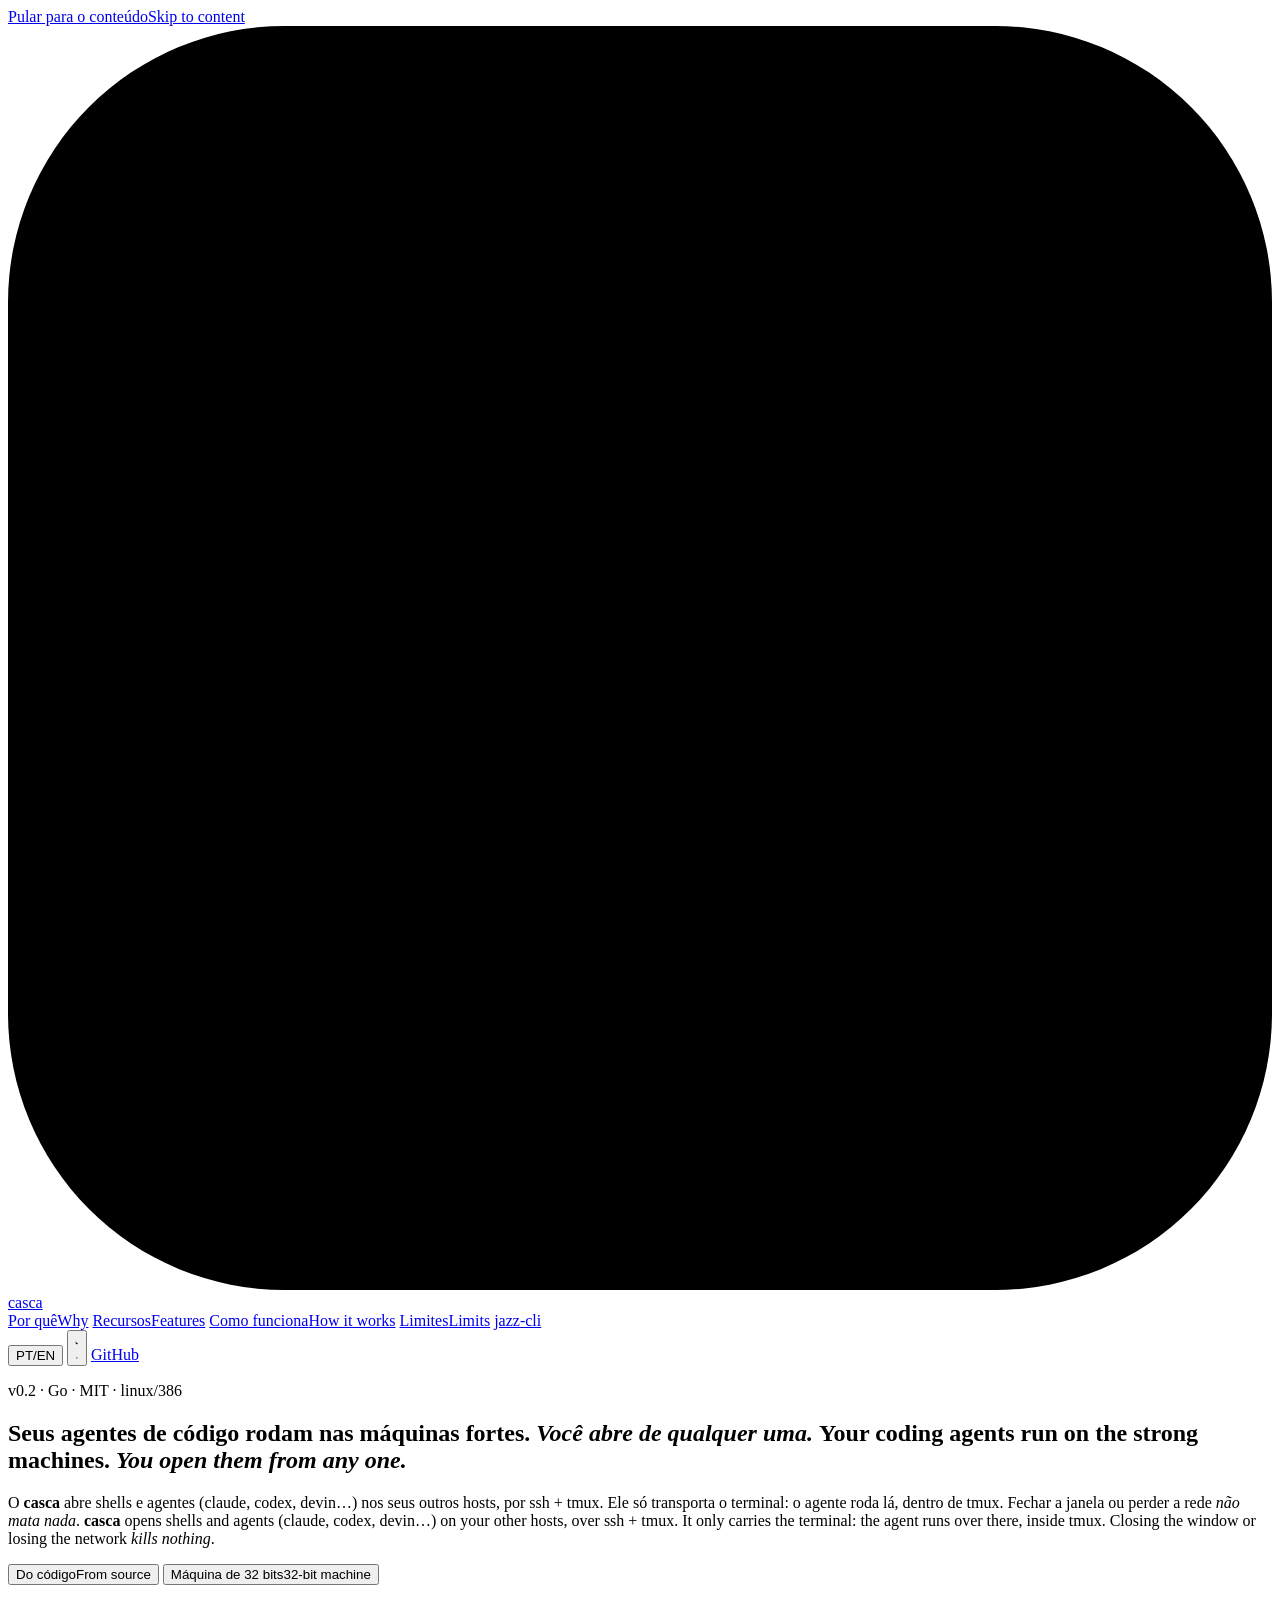
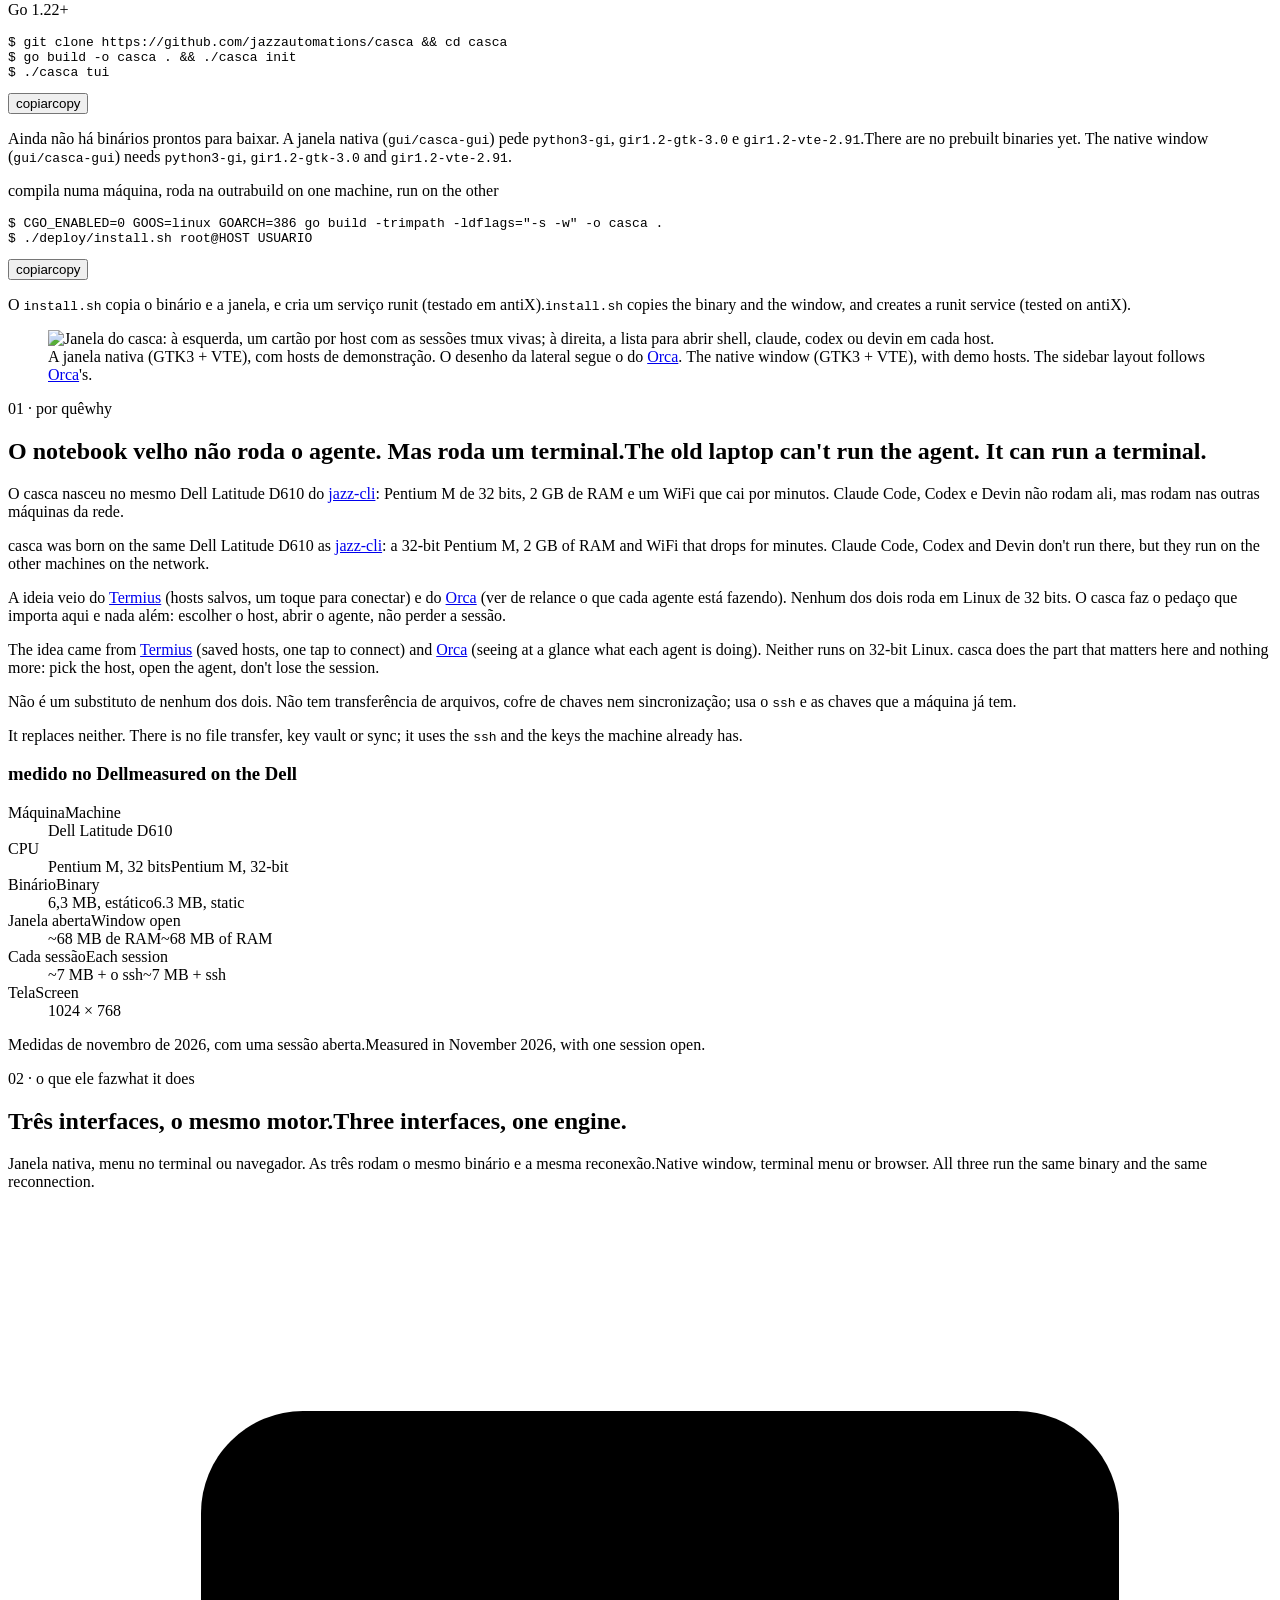
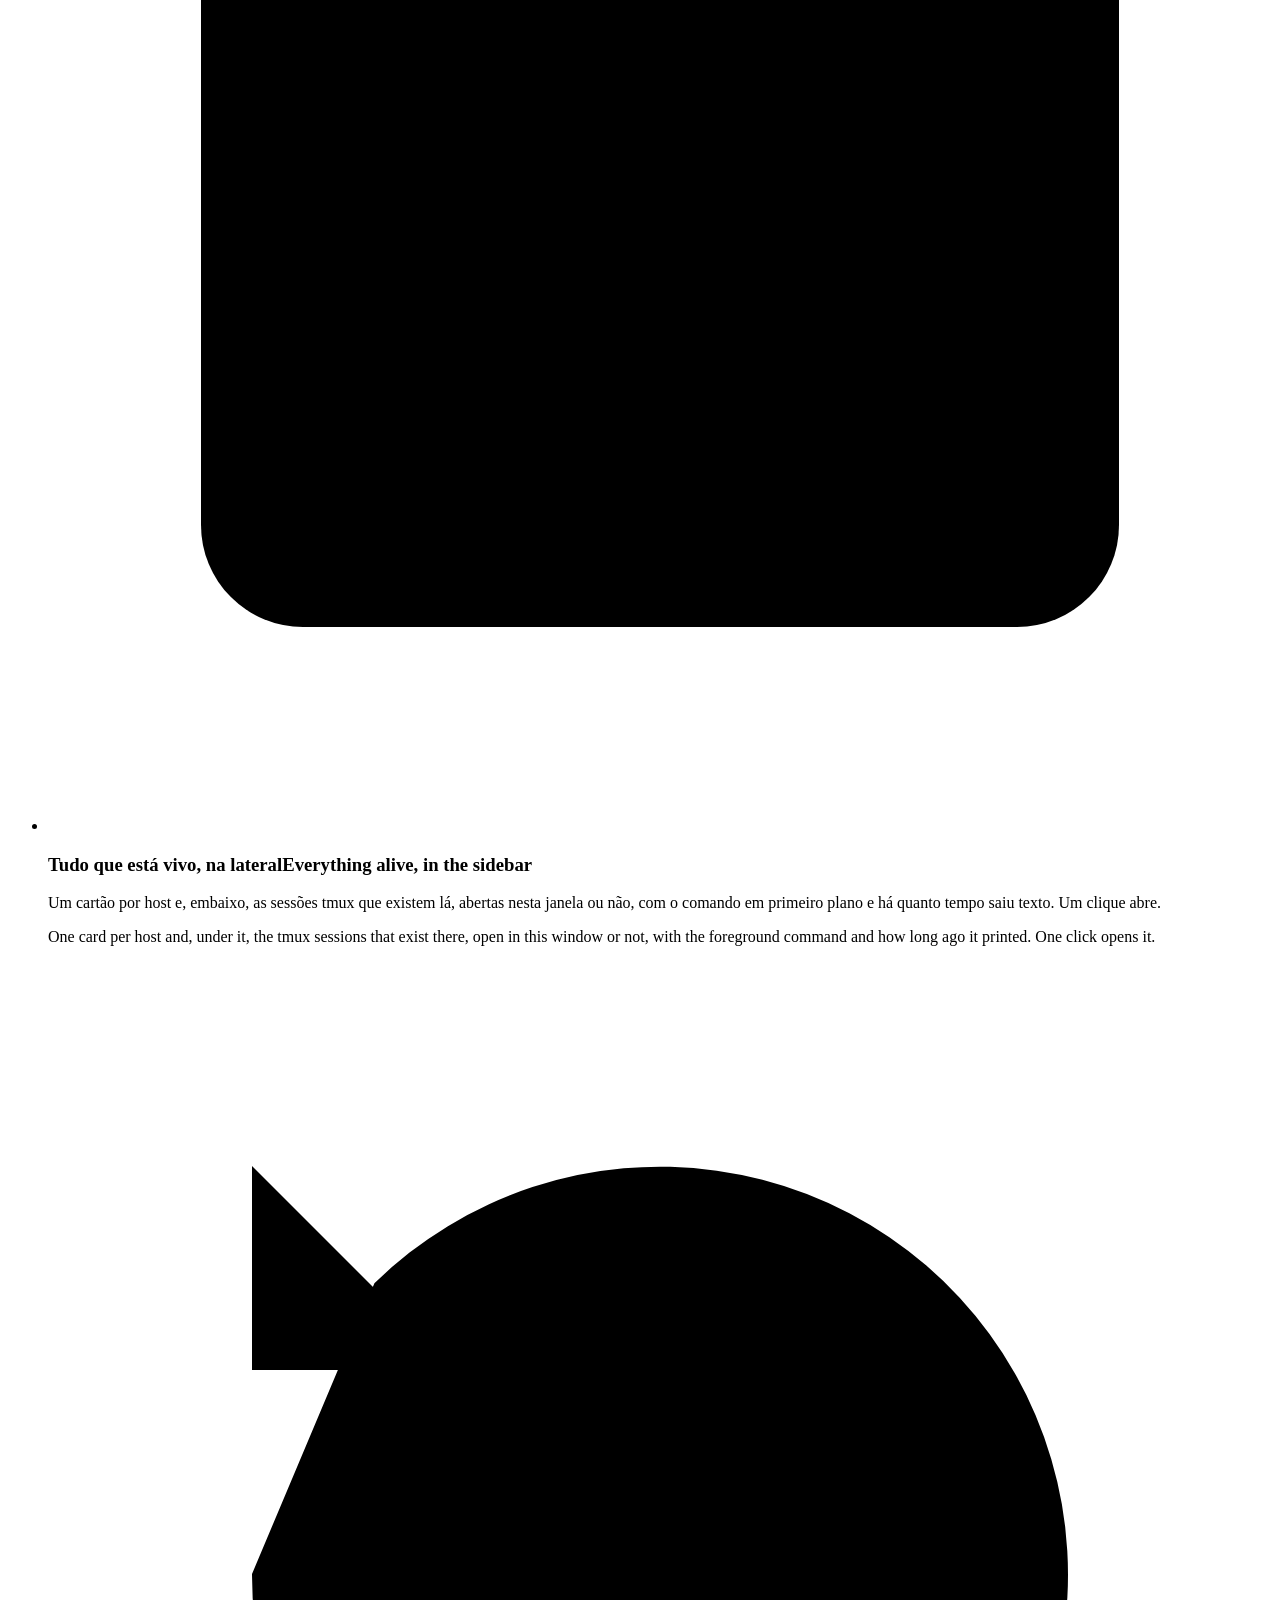
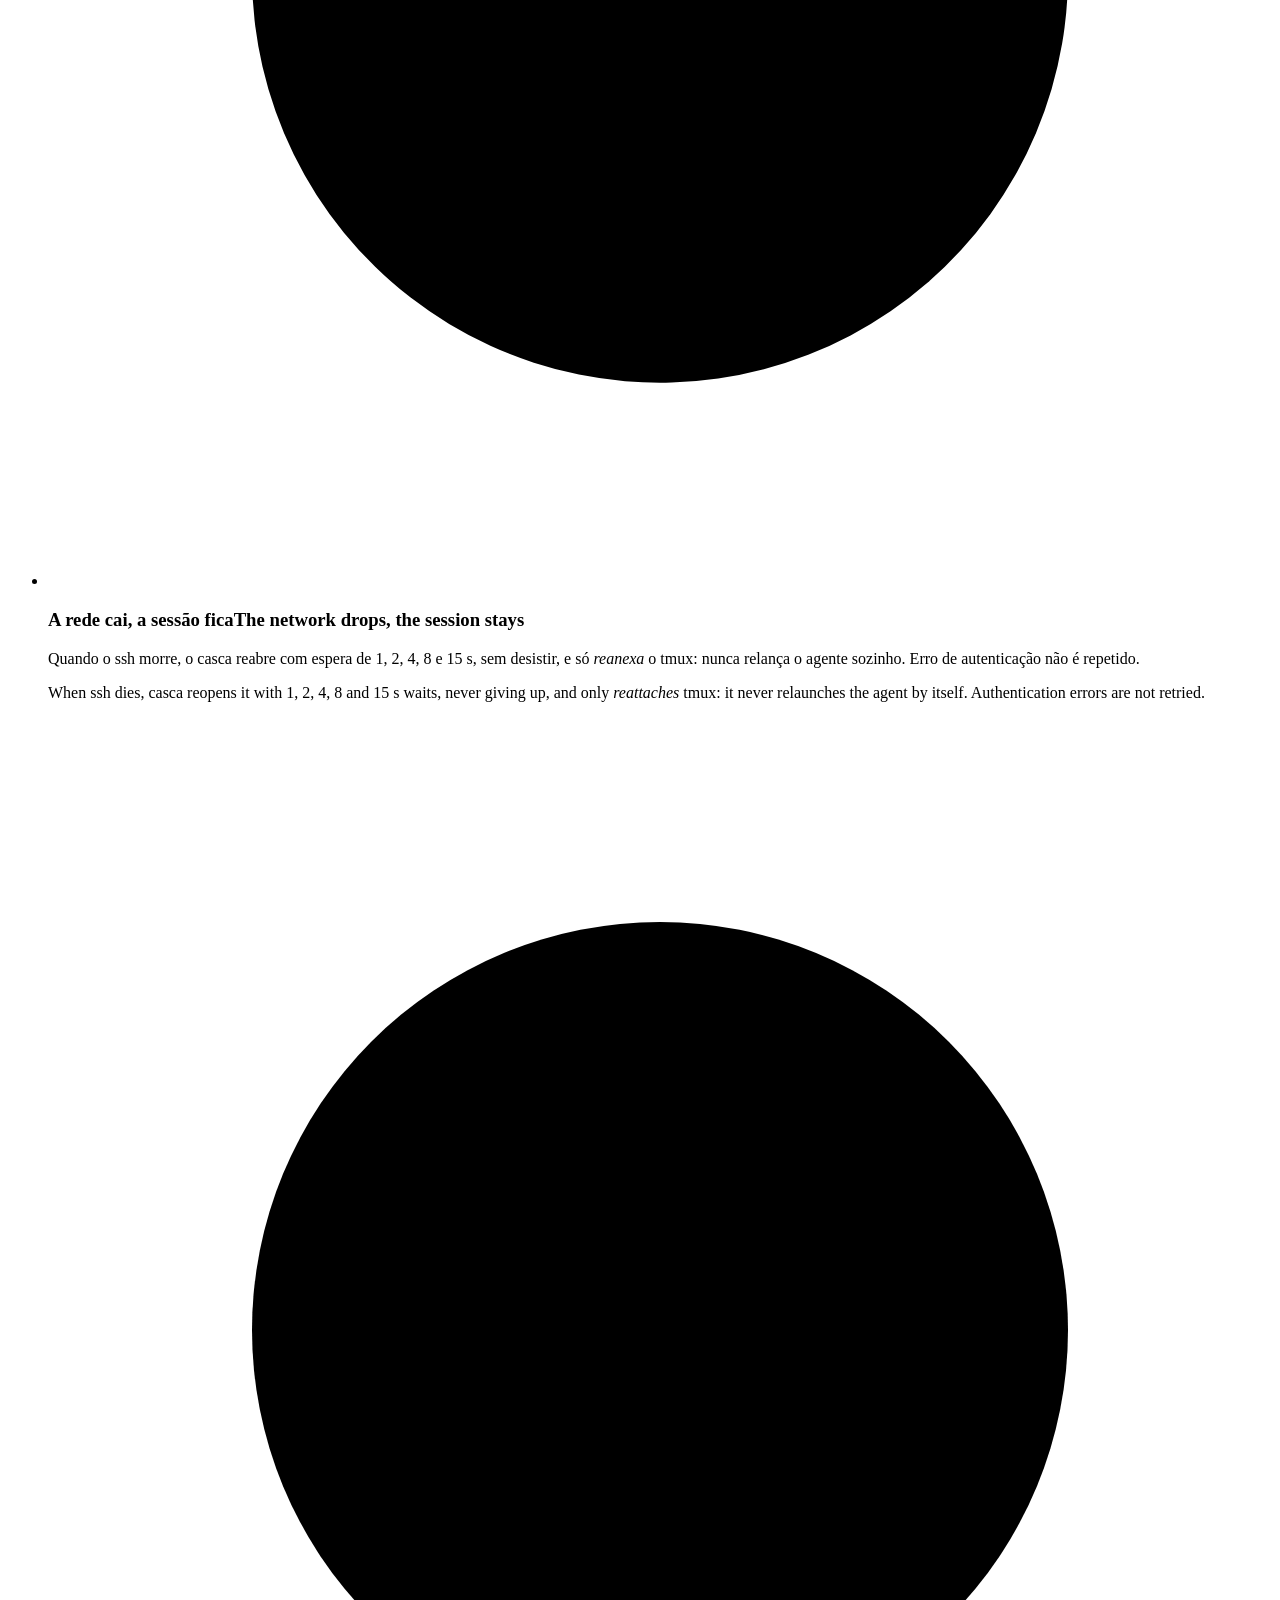
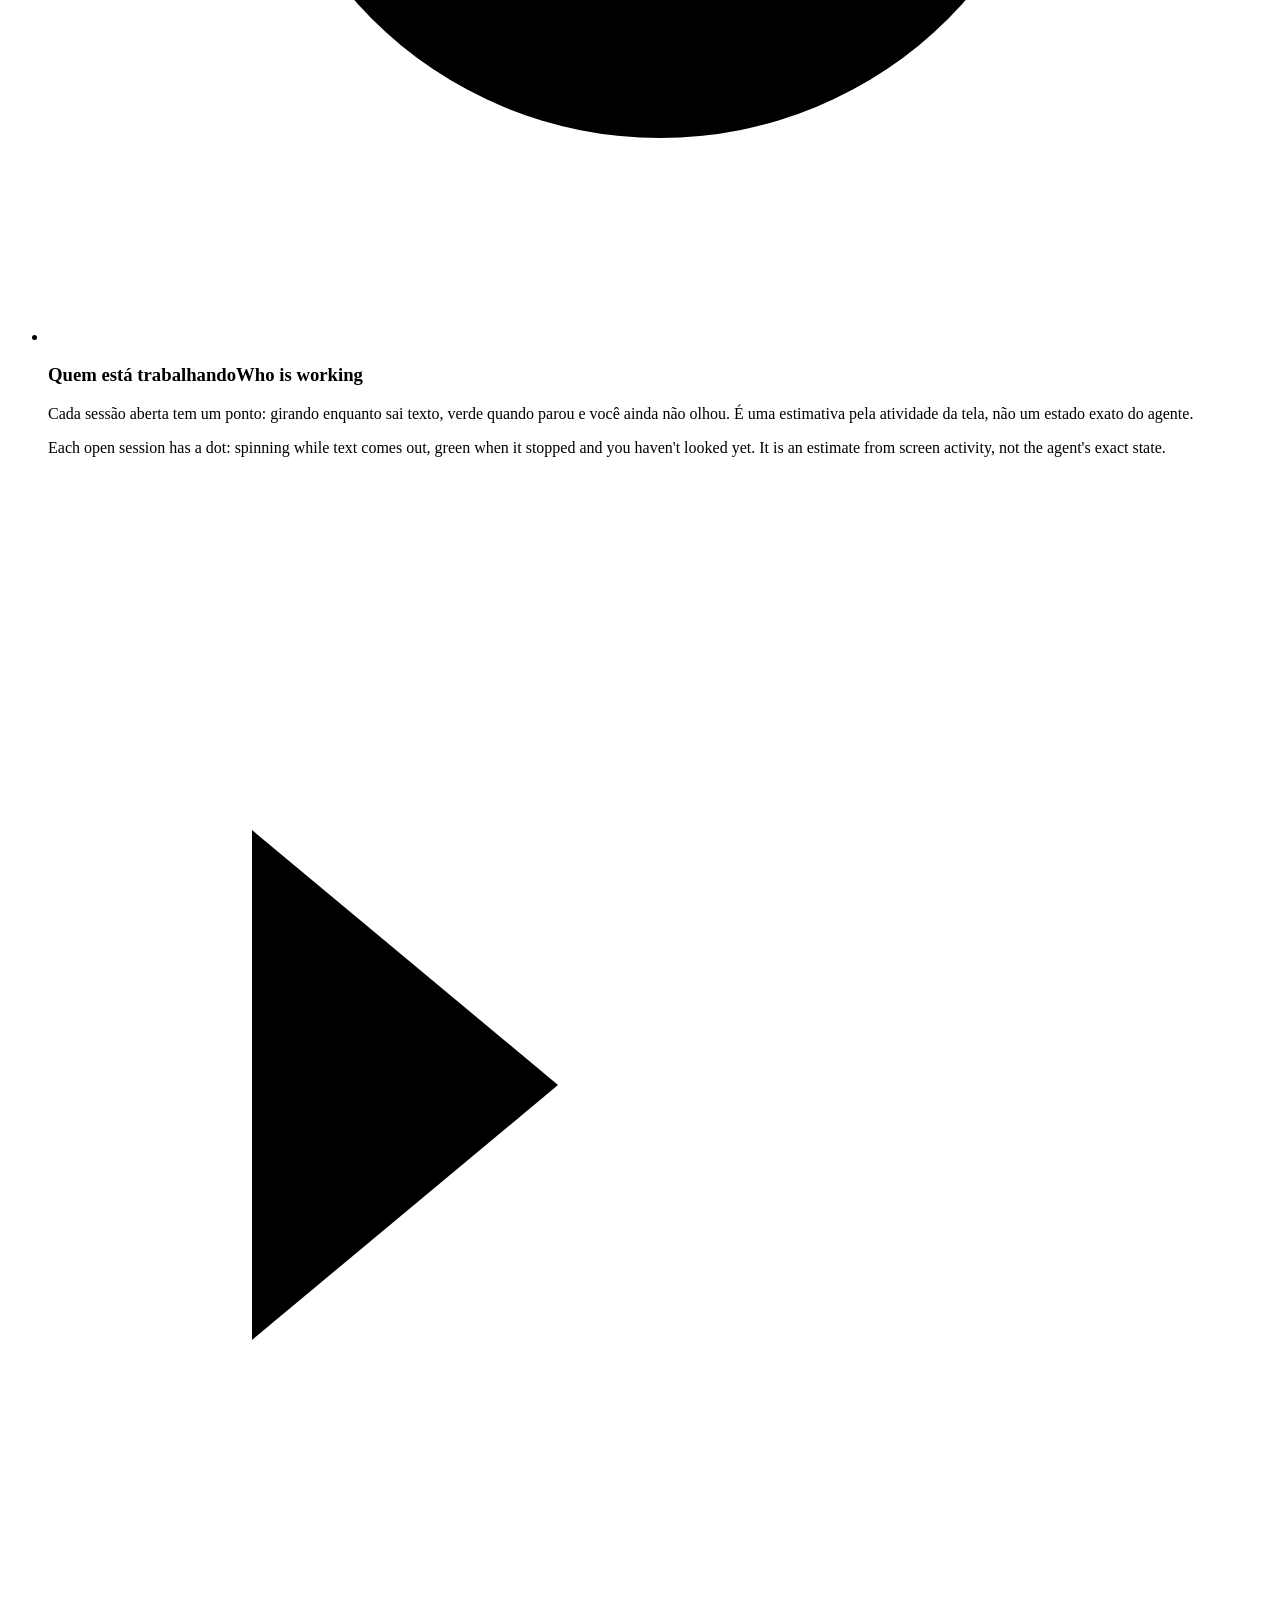
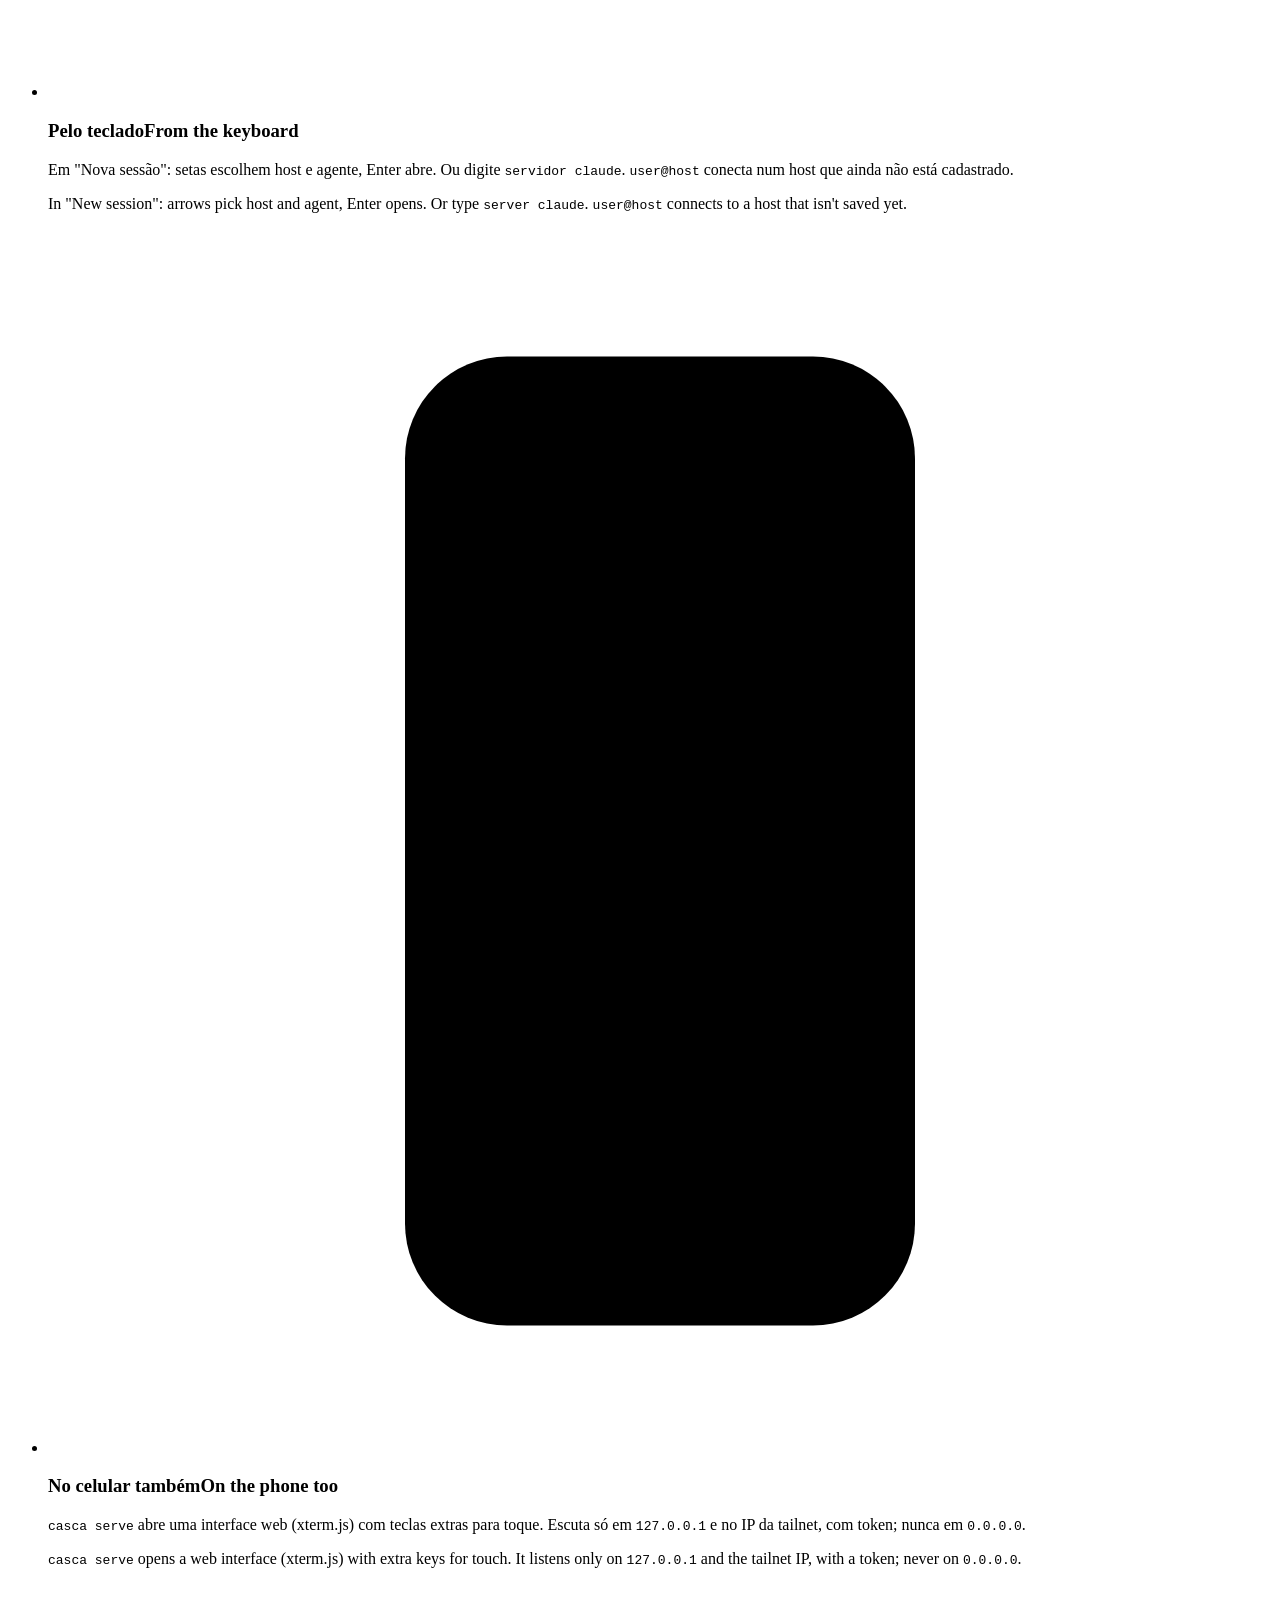
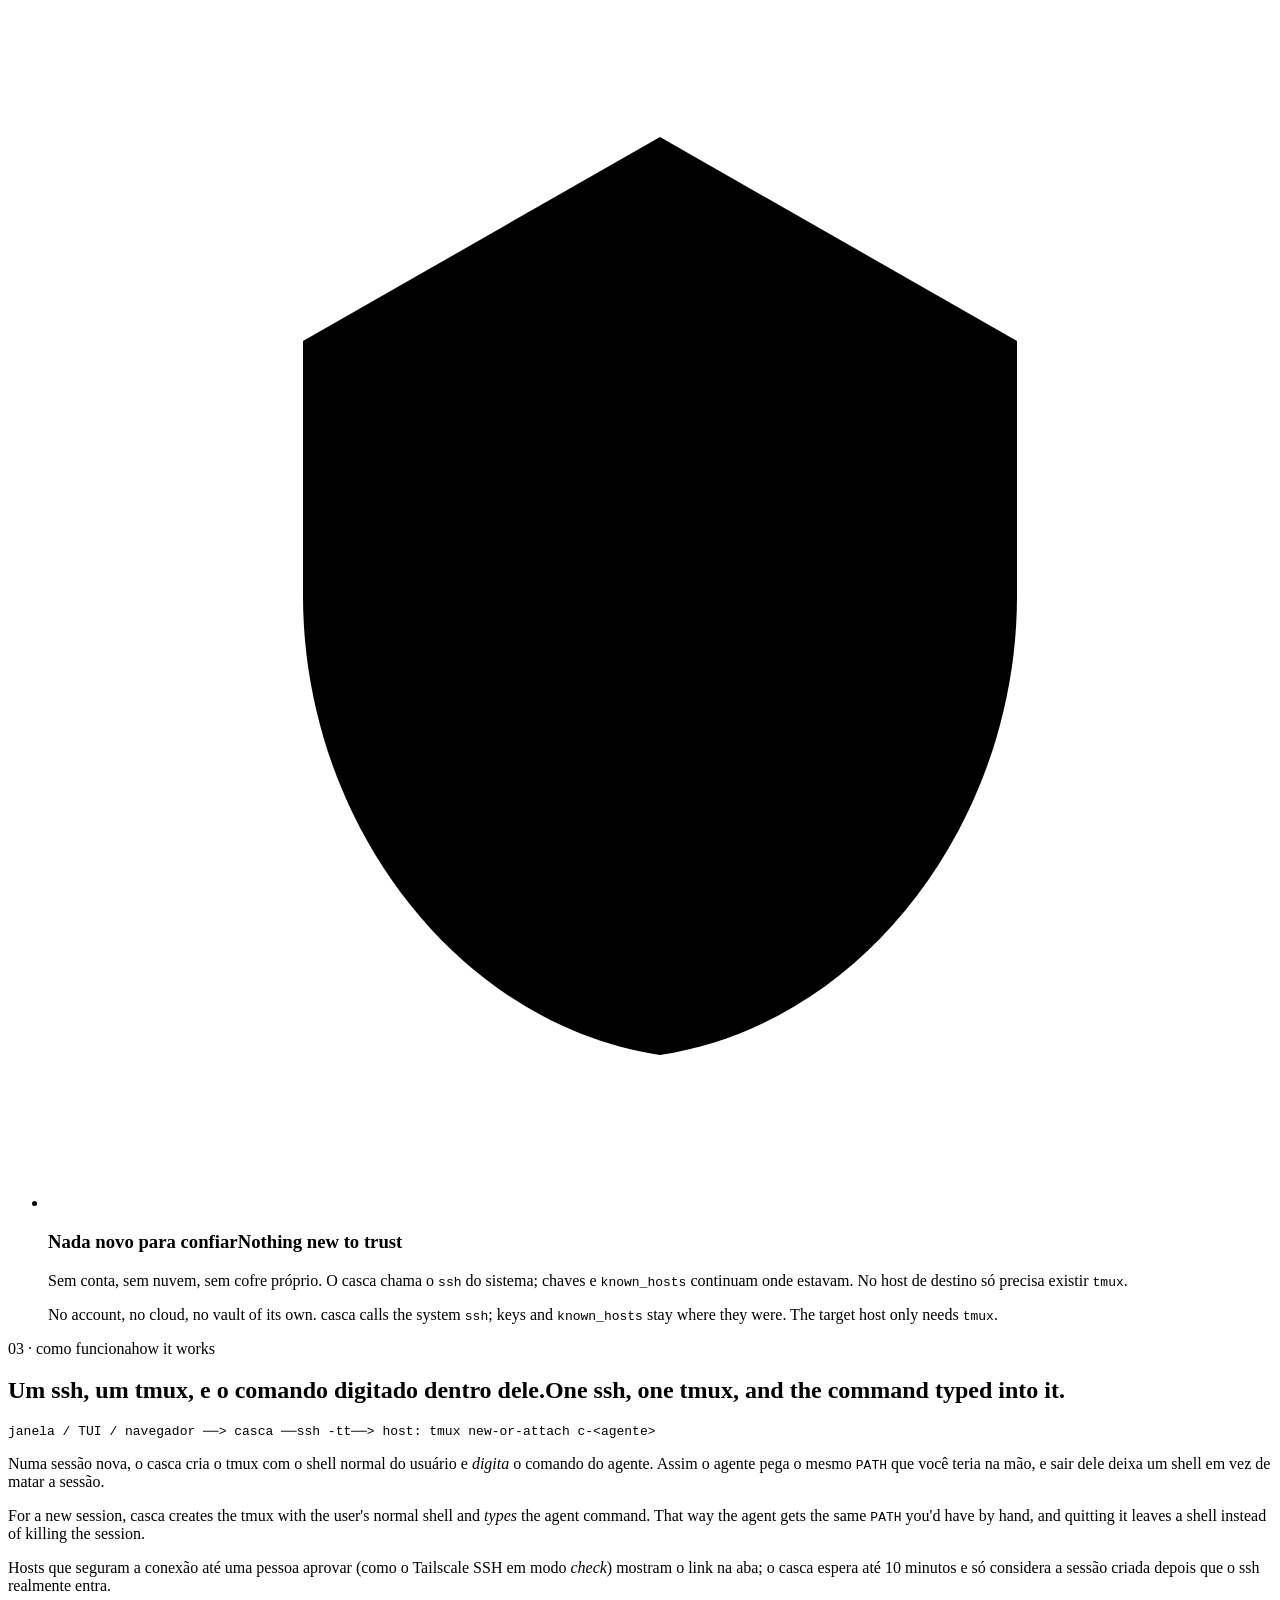
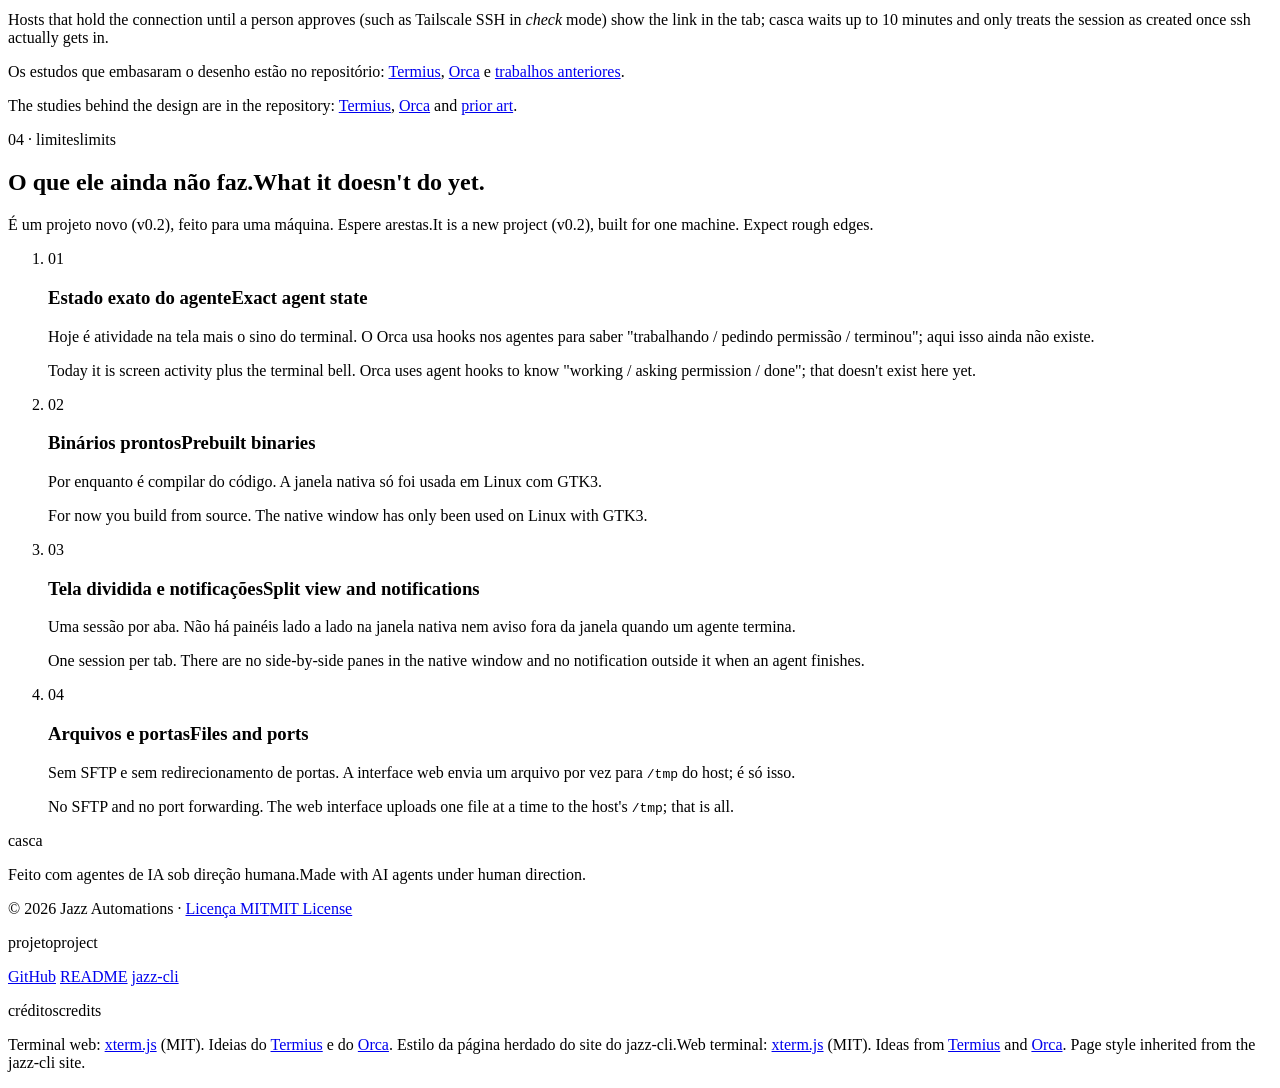
==== site/index.html @ f400ea38 "site: página do casca (casca.jazzautomations.com.br) Co-Authored-By: Claude <noreply@anthropic.com>" ====
<!doctype html>
<html lang="pt-BR" data-lang="pt" data-theme="dark" class="no-js">
<head>
<meta charset="utf-8">
<meta name="viewport" content="width=device-width, initial-scale=1">
<title>casca · agentes de código em outros hosts, por ssh + tmux</title>
<meta name="description" content="casca abre shells e agentes de código (claude, codex, devin…) nas suas outras máquinas, por ssh + tmux, a partir de uma máquina fraca. Um binário Go estático e uma janela GTK3. Código aberto (MIT).">
<meta name="color-scheme" content="dark light">
<meta name="theme-color" content="#242933">
<link rel="canonical" href="https://casca.jazzautomations.com.br/">
<link rel="alternate" hreflang="pt-BR" href="https://casca.jazzautomations.com.br/">
<link rel="alternate" hreflang="en" href="https://casca.jazzautomations.com.br/?lang=en">
<link rel="icon" href="/assets/favicon.svg" type="image/svg+xml">

<meta property="og:type" content="website">
<meta property="og:site_name" content="casca">
<meta property="og:title" content="casca · agentes de código em outros hosts, por ssh + tmux">
<meta property="og:description" content="Abra claude, codex ou devin nas suas outras máquinas a partir de uma máquina fraca. Um binário Go estático e uma janela GTK3. MIT.">
<meta property="og:url" content="https://casca.jazzautomations.com.br/">
<meta property="og:image" content="https://casca.jazzautomations.com.br/assets/screenshot.png">
<meta property="og:image:alt" content="Janela do casca: hosts e sessões vivas na lateral, e a lista para abrir um agente em cada host.">
<meta name="twitter:card" content="summary_large_image">

<link rel="preconnect" href="https://fonts.googleapis.com">
<link rel="preconnect" href="https://fonts.gstatic.com" crossorigin>
<link rel="stylesheet" href="https://fonts.googleapis.com/css2?family=IBM+Plex+Sans:wght@400;500;600;700&family=JetBrains+Mono:wght@400;500;700&display=swap">
<link rel="stylesheet" href="/styles.css">
<link rel="stylesheet" href="/casca.css">
<script src="/boot.js"></script>
<script src="/app.js" defer></script>
</head>
<body>
<a class="skip" href="#main"><span data-l="pt">Pular para o conteúdo</span><span data-l="en" lang="en">Skip to content</span></a>

<header class="site-header">
  <div class="wrap header-row">
    <a class="brand" href="#top" aria-label="casca">
      <svg class="brand-mark" viewBox="0 0 64 64" aria-hidden="true"><rect width="64" height="64" rx="14" class="bm-bg"/><path d="M16 22l10 10-10 10" class="bm-chev"/><path d="M34 23h15M34 32h15M34 41h15" class="bm-chev"/></svg>
      <span class="brand-name">casca</span>
    </a>
    <nav class="nav" aria-label="Seções">
      <a href="#why"><span data-l="pt">Por quê</span><span data-l="en" lang="en">Why</span></a>
      <a href="#features"><span data-l="pt">Recursos</span><span data-l="en" lang="en">Features</span></a>
      <a href="#how"><span data-l="pt">Como funciona</span><span data-l="en" lang="en">How it works</span></a>
      <a href="#limits"><span data-l="pt">Limites</span><span data-l="en" lang="en">Limits</span></a>
      <a href="https://jazz-cli.jazzautomations.com.br">jazz-cli</a>
    </nav>
    <div class="header-tools">
      <button class="tool-btn lang-btn" type="button" id="lang-toggle" aria-label="Mudar idioma para inglês / Switch language">
        <span class="lang-opt" data-opt="pt">PT</span><span class="lang-sep" aria-hidden="true">/</span><span class="lang-opt" data-opt="en">EN</span>
      </button>
      <button class="tool-btn icon-btn" type="button" id="theme-toggle" aria-label="Alternar tema claro/escuro" aria-pressed="false">
        <svg class="i-moon" viewBox="0 0 24 24" aria-hidden="true"><path d="M20 14.5A8 8 0 0 1 9.5 4a8 8 0 1 0 10.5 10.5z"/></svg>
        <svg class="i-sun" viewBox="0 0 24 24" aria-hidden="true"><circle cx="12" cy="12" r="4"/><path d="M12 2v2M12 20v2M4.9 4.9l1.4 1.4M17.7 17.7l1.4 1.4M2 12h2M20 12h2M4.9 19.1l1.4-1.4M17.7 6.3l1.4-1.4"/></svg>
      </button>
      <a class="tool-btn" href="https://github.com/jazzautomations/casca">GitHub</a>
    </div>
  </div>
</header>

<main id="main">
<section class="hero" id="top" aria-labelledby="hero-title">
  <div class="wrap hero-grid">
    <div class="hero-copy">
      <p class="eyebrow mono"><span class="dot-ok" aria-hidden="true"></span>v0.2 · Go · MIT · linux/386</p>
      <h1 id="hero-title">
        <span data-l="pt">Seus agentes de código rodam nas máquinas fortes. <em>Você abre de qualquer uma.</em></span>
        <span data-l="en" lang="en">Your coding agents run on the strong machines. <em>You open them from any one.</em></span>
      </h1>
      <p class="lede">
        <span data-l="pt">O <strong>casca</strong> abre shells e agentes (claude, codex, devin…) nos seus outros hosts, por ssh + tmux. Ele só transporta o terminal: o agente roda lá, dentro de tmux. Fechar a janela ou perder a rede <em>não mata nada</em>.</span>
        <span data-l="en" lang="en"><strong>casca</strong> opens shells and agents (claude, codex, devin…) on your other hosts, over ssh + tmux. It only carries the terminal: the agent runs over there, inside tmux. Closing the window or losing the network <em>kills nothing</em>.</span>
      </p>

      <div class="install" id="install">
        <div class="tabs" role="tablist" aria-label="Instalação">
          <button role="tab" type="button" id="tab-src" aria-controls="panel-src" aria-selected="true"><span data-l="pt">Do código</span><span data-l="en" lang="en">From source</span></button>
          <button role="tab" type="button" id="tab-386" aria-controls="panel-386" aria-selected="false" tabindex="-1"><span data-l="pt">Máquina de 32 bits</span><span data-l="en" lang="en">32-bit machine</span></button>
        </div>
        <div class="tab-panel" role="tabpanel" id="panel-src" aria-labelledby="tab-src" tabindex="0">
          <p class="panel-label"><span class="tag tag-ok">Go 1.22+</span></p>
          <div class="cmd"><pre><code><span class="pr" aria-hidden="true">$ </span>git clone https://github.com/jazzautomations/casca &amp;&amp; cd casca
<span class="pr" aria-hidden="true">$ </span>go build -o casca . &amp;&amp; ./casca init
<span class="pr" aria-hidden="true">$ </span>./casca tui</code></pre><button class="copy" type="button" data-copy="git clone https://github.com/jazzautomations/casca &amp;&amp; cd casca
go build -o casca . &amp;&amp; ./casca init
./casca tui"><span data-l="pt">copiar</span><span data-l="en" lang="en">copy</span></button></div>
          <p class="fine"><span data-l="pt">Ainda não há binários prontos para baixar. A janela nativa (<code>gui/casca-gui</code>) pede <code>python3-gi</code>, <code>gir1.2-gtk-3.0</code> e <code>gir1.2-vte-2.91</code>.</span><span data-l="en" lang="en">There are no prebuilt binaries yet. The native window (<code>gui/casca-gui</code>) needs <code>python3-gi</code>, <code>gir1.2-gtk-3.0</code> and <code>gir1.2-vte-2.91</code>.</span></p>
        </div>
        <div class="tab-panel" role="tabpanel" id="panel-386" aria-labelledby="tab-386" tabindex="0">
          <p class="panel-label"><span class="tag tag-ok" data-l="pt">compila numa máquina, roda na outra</span><span class="tag tag-ok" data-l="en" lang="en">build on one machine, run on the other</span></p>
          <div class="cmd"><pre><code><span class="pr" aria-hidden="true">$ </span>CGO_ENABLED=0 GOOS=linux GOARCH=386 go build -trimpath -ldflags="-s -w" -o casca .
<span class="pr" aria-hidden="true">$ </span>./deploy/install.sh root@HOST USUARIO</code></pre><button class="copy" type="button" data-copy="CGO_ENABLED=0 GOOS=linux GOARCH=386 go build -trimpath -ldflags=&quot;-s -w&quot; -o casca .
./deploy/install.sh root@HOST USUARIO"><span data-l="pt">copiar</span><span data-l="en" lang="en">copy</span></button></div>
          <p class="fine"><span data-l="pt">O <code>install.sh</code> copia o binário e a janela, e cria um serviço runit (testado em antiX).</span><span data-l="en" lang="en"><code>install.sh</code> copies the binary and the window, and creates a runit service (tested on antiX).</span></p>
        </div>
      </div>
    </div>

    <figure class="shot">
      <img src="/assets/screenshot.png" width="1000" height="676" alt="Janela do casca: à esquerda, um cartão por host com as sessões tmux vivas; à direita, a lista para abrir shell, claude, codex ou devin em cada host.">
      <figcaption>
        <span data-l="pt">A janela nativa (GTK3 + VTE), com hosts de demonstração. O desenho da lateral segue o do <a href="https://github.com/stablyai/orca">Orca</a>.</span>
        <span data-l="en" lang="en">The native window (GTK3 + VTE), with demo hosts. The sidebar layout follows <a href="https://github.com/stablyai/orca">Orca</a>'s.</span>
      </figcaption>
    </figure>
  </div>
</section>

<section class="section" id="why" aria-labelledby="why-title">
  <div class="wrap">
    <header class="sec-head">
      <p class="kicker mono">01 · <span data-l="pt">por quê</span><span data-l="en" lang="en">why</span></p>
      <h2 id="why-title"><span data-l="pt">O notebook velho não roda o agente. Mas roda um terminal.</span><span data-l="en" lang="en">The old laptop can't run the agent. It can run a terminal.</span></h2>
    </header>
    <div class="story-grid">
      <div class="prose">
        <p data-l="pt">O casca nasceu no mesmo Dell Latitude D610 do <a href="https://jazz-cli.jazzautomations.com.br">jazz-cli</a>: Pentium M de 32 bits, 2 GB de RAM e um WiFi que cai por minutos. Claude Code, Codex e Devin não rodam ali, mas rodam nas outras máquinas da rede.</p>
        <p data-l="en" lang="en">casca was born on the same Dell Latitude D610 as <a href="https://jazz-cli.jazzautomations.com.br">jazz-cli</a>: a 32-bit Pentium M, 2 GB of RAM and WiFi that drops for minutes. Claude Code, Codex and Devin don't run there, but they run on the other machines on the network.</p>
        <p data-l="pt">A ideia veio do <a href="https://termius.com">Termius</a> (hosts salvos, um toque para conectar) e do <a href="https://github.com/stablyai/orca">Orca</a> (ver de relance o que cada agente está fazendo). Nenhum dos dois roda em Linux de 32 bits. O casca faz o pedaço que importa aqui e nada além: escolher o host, abrir o agente, não perder a sessão.</p>
        <p data-l="en" lang="en">The idea came from <a href="https://termius.com">Termius</a> (saved hosts, one tap to connect) and <a href="https://github.com/stablyai/orca">Orca</a> (seeing at a glance what each agent is doing). Neither runs on 32-bit Linux. casca does the part that matters here and nothing more: pick the host, open the agent, don't lose the session.</p>
        <p data-l="pt">Não é um substituto de nenhum dos dois. Não tem transferência de arquivos, cofre de chaves nem sincronização; usa o <code>ssh</code> e as chaves que a máquina já tem.</p>
        <p data-l="en" lang="en">It replaces neither. There is no file transfer, key vault or sync; it uses the <code>ssh</code> and the keys the machine already has.</p>
      </div>
      <aside class="spec" aria-labelledby="spec-title">
        <h3 id="spec-title" class="spec-title mono"><span data-l="pt">medido no Dell</span><span data-l="en" lang="en">measured on the Dell</span></h3>
        <dl>
          <div><dt><span data-l="pt">Máquina</span><span data-l="en" lang="en">Machine</span></dt><dd>Dell Latitude D610</dd></div>
          <div><dt>CPU</dt><dd><span data-l="pt">Pentium M, 32 bits</span><span data-l="en" lang="en">Pentium M, 32-bit</span></dd></div>
          <div><dt><span data-l="pt">Binário</span><span data-l="en" lang="en">Binary</span></dt><dd><span data-l="pt">6,3 MB, estático</span><span data-l="en" lang="en">6.3 MB, static</span></dd></div>
          <div><dt><span data-l="pt">Janela aberta</span><span data-l="en" lang="en">Window open</span></dt><dd><span data-l="pt">~68 MB de RAM</span><span data-l="en" lang="en">~68 MB of RAM</span></dd></div>
          <div><dt><span data-l="pt">Cada sessão</span><span data-l="en" lang="en">Each session</span></dt><dd><span data-l="pt">~7 MB + o ssh</span><span data-l="en" lang="en">~7 MB + ssh</span></dd></div>
          <div><dt><span data-l="pt">Tela</span><span data-l="en" lang="en">Screen</span></dt><dd>1024 × 768</dd></div>
        </dl>
        <p class="spec-note"><span data-l="pt">Medidas de novembro de 2026, com uma sessão aberta.</span><span data-l="en" lang="en">Measured in November 2026, with one session open.</span></p>
      </aside>
    </div>
  </div>
</section>

<section class="section alt" id="features" aria-labelledby="features-title">
  <div class="wrap">
    <header class="sec-head">
      <p class="kicker mono">02 · <span data-l="pt">o que ele faz</span><span data-l="en" lang="en">what it does</span></p>
      <h2 id="features-title"><span data-l="pt">Três interfaces, o mesmo motor.</span><span data-l="en" lang="en">Three interfaces, one engine.</span></h2>
      <p class="sec-lede"><span data-l="pt">Janela nativa, menu no terminal ou navegador. As três rodam o mesmo binário e a mesma reconexão.</span><span data-l="en" lang="en">Native window, terminal menu or browser. All three run the same binary and the same reconnection.</span></p>
    </header>
    <ul class="features" role="list">
      <li class="feat">
        <svg viewBox="0 0 24 24" aria-hidden="true"><rect x="3" y="4" width="18" height="16" rx="2"/><path d="M9 4v16M12.5 9h5M12.5 13h5"/></svg>
        <h3><span data-l="pt">Tudo que está vivo, na lateral</span><span data-l="en" lang="en">Everything alive, in the sidebar</span></h3>
        <p data-l="pt">Um cartão por host e, embaixo, as sessões tmux que existem lá, abertas nesta janela ou não, com o comando em primeiro plano e há quanto tempo saiu texto. Um clique abre.</p>
        <p data-l="en" lang="en">One card per host and, under it, the tmux sessions that exist there, open in this window or not, with the foreground command and how long ago it printed. One click opens it.</p>
      </li>
      <li class="feat">
        <svg viewBox="0 0 24 24" aria-hidden="true"><path d="M4 12a8 8 0 1 0 2.4-5.7M4 4v4h4"/></svg>
        <h3><span data-l="pt">A rede cai, a sessão fica</span><span data-l="en" lang="en">The network drops, the session stays</span></h3>
        <p data-l="pt">Quando o ssh morre, o casca reabre com espera de 1, 2, 4, 8 e 15 s, sem desistir, e só <em>reanexa</em> o tmux: nunca relança o agente sozinho. Erro de autenticação não é repetido.</p>
        <p data-l="en" lang="en">When ssh dies, casca reopens it with 1, 2, 4, 8 and 15 s waits, never giving up, and only <em>reattaches</em> tmux: it never relaunches the agent by itself. Authentication errors are not retried.</p>
      </li>
      <li class="feat">
        <svg viewBox="0 0 24 24" aria-hidden="true"><circle cx="12" cy="12" r="8"/><path d="M12 8v4l3 2"/></svg>
        <h3><span data-l="pt">Quem está trabalhando</span><span data-l="en" lang="en">Who is working</span></h3>
        <p data-l="pt">Cada sessão aberta tem um ponto: girando enquanto sai texto, verde quando parou e você ainda não olhou. É uma estimativa pela atividade da tela, não um estado exato do agente.</p>
        <p data-l="en" lang="en">Each open session has a dot: spinning while text comes out, green when it stopped and you haven't looked yet. It is an estimate from screen activity, not the agent's exact state.</p>
      </li>
      <li class="feat">
        <svg viewBox="0 0 24 24" aria-hidden="true"><path d="M4 17l6-5-6-5M12 19h8"/></svg>
        <h3><span data-l="pt">Pelo teclado</span><span data-l="en" lang="en">From the keyboard</span></h3>
        <p data-l="pt">Em "Nova sessão": setas escolhem host e agente, Enter abre. Ou digite <code>servidor claude</code>. <code>user@host</code> conecta num host que ainda não está cadastrado.</p>
        <p data-l="en" lang="en">In "New session": arrows pick host and agent, Enter opens. Or type <code>server claude</code>. <code>user@host</code> connects to a host that isn't saved yet.</p>
      </li>
      <li class="feat">
        <svg viewBox="0 0 24 24" aria-hidden="true"><rect x="7" y="2.5" width="10" height="19" rx="2"/><path d="M11 18h2"/></svg>
        <h3><span data-l="pt">No celular também</span><span data-l="en" lang="en">On the phone too</span></h3>
        <p data-l="pt"><code>casca serve</code> abre uma interface web (xterm.js) com teclas extras para toque. Escuta só em <code>127.0.0.1</code> e no IP da tailnet, com token; nunca em <code>0.0.0.0</code>.</p>
        <p data-l="en" lang="en"><code>casca serve</code> opens a web interface (xterm.js) with extra keys for touch. It listens only on <code>127.0.0.1</code> and the tailnet IP, with a token; never on <code>0.0.0.0</code>.</p>
      </li>
      <li class="feat">
        <svg viewBox="0 0 24 24" aria-hidden="true"><path d="M12 3l7 4v5c0 4.4-3 8.4-7 9-4-.6-7-4.6-7-9V7z"/><path d="M9 12l2 2 4-4"/></svg>
        <h3><span data-l="pt">Nada novo para confiar</span><span data-l="en" lang="en">Nothing new to trust</span></h3>
        <p data-l="pt">Sem conta, sem nuvem, sem cofre próprio. O casca chama o <code>ssh</code> do sistema; chaves e <code>known_hosts</code> continuam onde estavam. No host de destino só precisa existir <code>tmux</code>.</p>
        <p data-l="en" lang="en">No account, no cloud, no vault of its own. casca calls the system <code>ssh</code>; keys and <code>known_hosts</code> stay where they were. The target host only needs <code>tmux</code>.</p>
      </li>
    </ul>
  </div>
</section>

<section class="section" id="how" aria-labelledby="how-title">
  <div class="wrap">
    <header class="sec-head">
      <p class="kicker mono">03 · <span data-l="pt">como funciona</span><span data-l="en" lang="en">how it works</span></p>
      <h2 id="how-title"><span data-l="pt">Um ssh, um tmux, e o comando digitado dentro dele.</span><span data-l="en" lang="en">One ssh, one tmux, and the command typed into it.</span></h2>
    </header>
    <div class="prose">
      <pre class="flow" aria-hidden="true">janela / TUI / navegador ──> casca ──ssh -tt──> host: tmux new-or-attach c-&lt;agente&gt;</pre>
      <p data-l="pt">Numa sessão nova, o casca cria o tmux com o shell normal do usuário e <em>digita</em> o comando do agente. Assim o agente pega o mesmo <code>PATH</code> que você teria na mão, e sair dele deixa um shell em vez de matar a sessão.</p>
      <p data-l="en" lang="en">For a new session, casca creates the tmux with the user's normal shell and <em>types</em> the agent command. That way the agent gets the same <code>PATH</code> you'd have by hand, and quitting it leaves a shell instead of killing the session.</p>
      <p data-l="pt">Hosts que seguram a conexão até uma pessoa aprovar (como o Tailscale SSH em modo <em>check</em>) mostram o link na aba; o casca espera até 10 minutos e só considera a sessão criada depois que o ssh realmente entra.</p>
      <p data-l="en" lang="en">Hosts that hold the connection until a person approves (such as Tailscale SSH in <em>check</em> mode) show the link in the tab; casca waits up to 10 minutes and only treats the session as created once ssh actually gets in.</p>
      <p data-l="pt">Os estudos que embasaram o desenho estão no repositório: <a href="https://github.com/jazzautomations/casca/blob/main/docs/research/termius.md">Termius</a>, <a href="https://github.com/jazzautomations/casca/blob/main/docs/research/orca.md">Orca</a> e <a href="https://github.com/jazzautomations/casca/blob/main/docs/research/prior-art.md">trabalhos anteriores</a>.</p>
      <p data-l="en" lang="en">The studies behind the design are in the repository: <a href="https://github.com/jazzautomations/casca/blob/main/docs/research/termius.md">Termius</a>, <a href="https://github.com/jazzautomations/casca/blob/main/docs/research/orca.md">Orca</a> and <a href="https://github.com/jazzautomations/casca/blob/main/docs/research/prior-art.md">prior art</a>.</p>
    </div>
  </div>
</section>

<section class="section alt" id="limits" aria-labelledby="limits-title">
  <div class="wrap">
    <header class="sec-head">
      <p class="kicker mono">04 · <span data-l="pt">limites</span><span data-l="en" lang="en">limits</span></p>
      <h2 id="limits-title"><span data-l="pt">O que ele ainda não faz.</span><span data-l="en" lang="en">What it doesn't do yet.</span></h2>
      <p class="sec-lede"><span data-l="pt">É um projeto novo (v0.2), feito para uma máquina. Espere arestas.</span><span data-l="en" lang="en">It is a new project (v0.2), built for one machine. Expect rough edges.</span></p>
    </header>
    <ol class="roadmap" role="list">
      <li><span class="rm-n mono">01</span><div><h3><span data-l="pt">Estado exato do agente</span><span data-l="en" lang="en">Exact agent state</span></h3><p data-l="pt">Hoje é atividade na tela mais o sino do terminal. O Orca usa hooks nos agentes para saber "trabalhando / pedindo permissão / terminou"; aqui isso ainda não existe.</p><p data-l="en" lang="en">Today it is screen activity plus the terminal bell. Orca uses agent hooks to know "working / asking permission / done"; that doesn't exist here yet.</p></div></li>
      <li><span class="rm-n mono">02</span><div><h3><span data-l="pt">Binários prontos</span><span data-l="en" lang="en">Prebuilt binaries</span></h3><p data-l="pt">Por enquanto é compilar do código. A janela nativa só foi usada em Linux com GTK3.</p><p data-l="en" lang="en">For now you build from source. The native window has only been used on Linux with GTK3.</p></div></li>
      <li><span class="rm-n mono">03</span><div><h3><span data-l="pt">Tela dividida e notificações</span><span data-l="en" lang="en">Split view and notifications</span></h3><p data-l="pt">Uma sessão por aba. Não há painéis lado a lado na janela nativa nem aviso fora da janela quando um agente termina.</p><p data-l="en" lang="en">One session per tab. There are no side-by-side panes in the native window and no notification outside it when an agent finishes.</p></div></li>
      <li><span class="rm-n mono">04</span><div><h3><span data-l="pt">Arquivos e portas</span><span data-l="en" lang="en">Files and ports</span></h3><p data-l="pt">Sem SFTP e sem redirecionamento de portas. A interface web envia um arquivo por vez para <code>/tmp</code> do host; é só isso.</p><p data-l="en" lang="en">No SFTP and no port forwarding. The web interface uploads one file at a time to the host's <code>/tmp</code>; that is all.</p></div></li>
    </ol>
  </div>
</section>
</main>

<footer class="site-footer">
  <div class="wrap footer-grid">
    <div class="f-brand">
      <p class="brand-name mono">casca</p>
      <p class="f-made"><span data-l="pt">Feito com agentes de IA sob direção humana.</span><span data-l="en" lang="en">Made with AI agents under human direction.</span></p>
      <p class="f-meta">© 2026 Jazz Automations · <a href="https://github.com/jazzautomations/casca/blob/main/LICENSE"><span data-l="pt">Licença MIT</span><span data-l="en" lang="en">MIT License</span></a></p>
    </div>
    <nav class="f-col" aria-label="Projeto">
      <p class="f-h mono"><span data-l="pt">projeto</span><span data-l="en" lang="en">project</span></p>
      <a href="https://github.com/jazzautomations/casca">GitHub</a>
      <a href="https://github.com/jazzautomations/casca/blob/main/README.md">README</a>
      <a href="https://jazz-cli.jazzautomations.com.br">jazz-cli</a>
    </nav>
    <div class="f-col">
      <p class="f-h mono"><span data-l="pt">créditos</span><span data-l="en" lang="en">credits</span></p>
      <p class="f-credits"><span data-l="pt">Terminal web: <a href="https://github.com/xtermjs/xterm.js">xterm.js</a> (MIT). Ideias do <a href="https://termius.com">Termius</a> e do <a href="https://github.com/stablyai/orca">Orca</a>. Estilo da página herdado do site do jazz-cli.</span><span data-l="en" lang="en">Web terminal: <a href="https://github.com/xtermjs/xterm.js">xterm.js</a> (MIT). Ideas from <a href="https://termius.com">Termius</a> and <a href="https://github.com/stablyai/orca">Orca</a>. Page style inherited from the jazz-cli site.</span></p>
    </div>
  </div>
</footer>
</body>
</html>
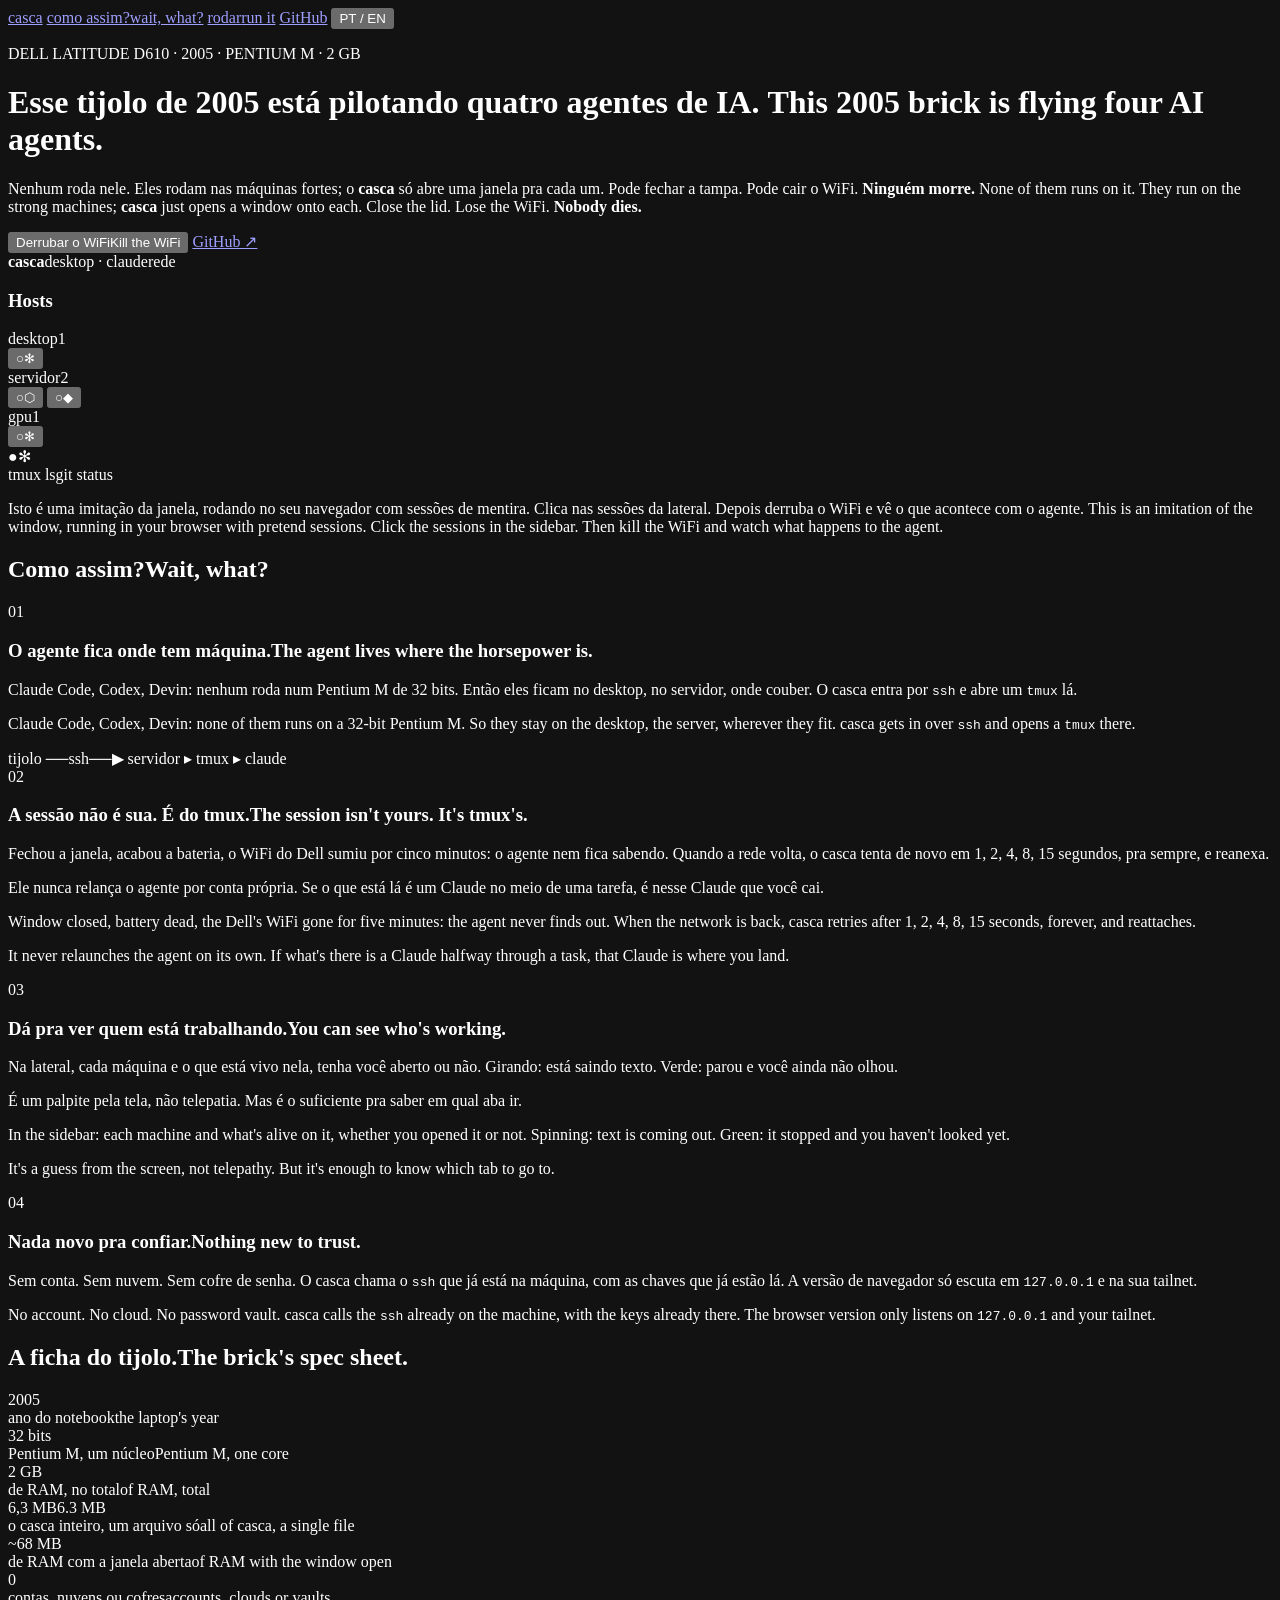
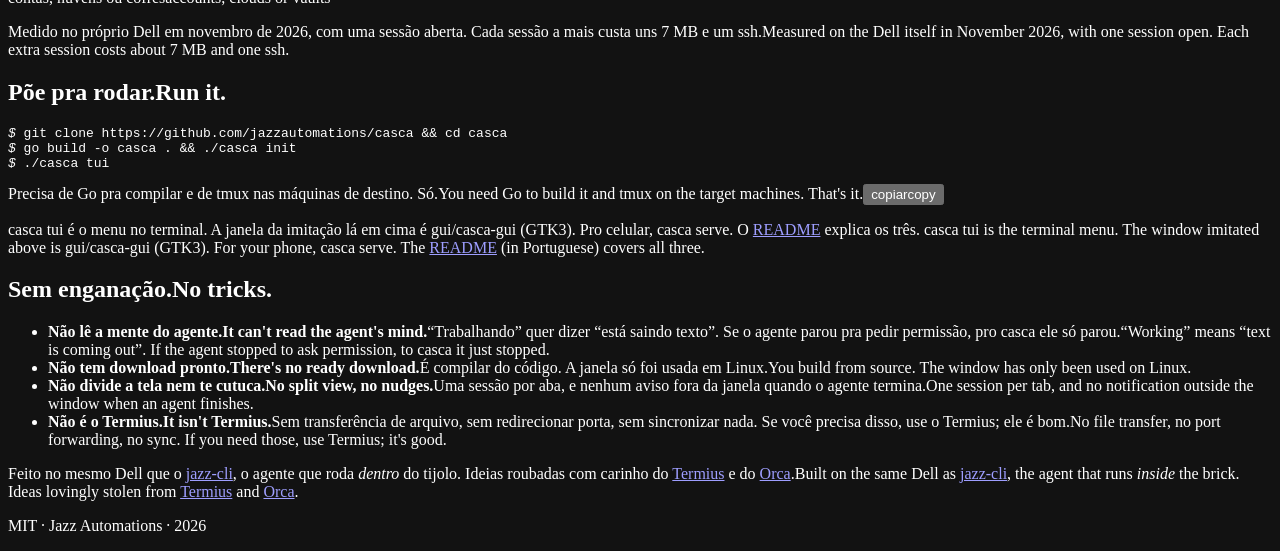
==== commit 97490337: "site: página própria do casca, com a janela imitada e o botão de derrubar o WiFi Co-Authored-By: Cla" ====
--- a/site/index.html
+++ b/site/index.html
@@ -1,242 +1,168 @@
 <!doctype html>
-<html lang="pt-BR" data-lang="pt" data-theme="dark" class="no-js">
+<html lang="pt-BR" data-lang="pt">
 <head>
 <meta charset="utf-8">
 <meta name="viewport" content="width=device-width, initial-scale=1">
-<title>casca · agentes de código em outros hosts, por ssh + tmux</title>
-<meta name="description" content="casca abre shells e agentes de código (claude, codex, devin…) nas suas outras máquinas, por ssh + tmux, a partir de uma máquina fraca. Um binário Go estático e uma janela GTK3. Código aberto (MIT).">
-<meta name="color-scheme" content="dark light">
-<meta name="theme-color" content="#242933">
+<title>casca · um notebook de 2005 pilotando agentes de IA</title>
+<meta name="description" content="casca abre Claude Code, Codex e Devin nas suas outras máquinas, por ssh + tmux, a partir de um notebook de 2005. O WiFi pode cair: a sessão continua. Código aberto (MIT).">
+<meta name="color-scheme" content="dark">
+<meta name="theme-color" content="#0b0b0c">
 <link rel="canonical" href="https://casca.jazzautomations.com.br/">
-<link rel="alternate" hreflang="pt-BR" href="https://casca.jazzautomations.com.br/">
-<link rel="alternate" hreflang="en" href="https://casca.jazzautomations.com.br/?lang=en">
 <link rel="icon" href="/assets/favicon.svg" type="image/svg+xml">
-
 <meta property="og:type" content="website">
-<meta property="og:site_name" content="casca">
-<meta property="og:title" content="casca · agentes de código em outros hosts, por ssh + tmux">
-<meta property="og:description" content="Abra claude, codex ou devin nas suas outras máquinas a partir de uma máquina fraca. Um binário Go estático e uma janela GTK3. MIT.">
+<meta property="og:title" content="Esse tijolo de 2005 está pilotando quatro agentes de IA.">
+<meta property="og:description" content="Nenhum roda nele. O casca só abre a janela pra cada um — e o WiFi pode cair à vontade.">
 <meta property="og:url" content="https://casca.jazzautomations.com.br/">
 <meta property="og:image" content="https://casca.jazzautomations.com.br/assets/screenshot.png">
-<meta property="og:image:alt" content="Janela do casca: hosts e sessões vivas na lateral, e a lista para abrir um agente em cada host.">
 <meta name="twitter:card" content="summary_large_image">
-
 <link rel="preconnect" href="https://fonts.googleapis.com">
 <link rel="preconnect" href="https://fonts.gstatic.com" crossorigin>
-<link rel="stylesheet" href="https://fonts.googleapis.com/css2?family=IBM+Plex+Sans:wght@400;500;600;700&family=JetBrains+Mono:wght@400;500;700&display=swap">
-<link rel="stylesheet" href="/styles.css">
-<link rel="stylesheet" href="/casca.css">
-<script src="/boot.js"></script>
-<script src="/app.js" defer></script>
+<link rel="stylesheet" href="https://fonts.googleapis.com/css2?family=Inter:wght@400;500;600;700;800&family=JetBrains+Mono:wght@400;500;700&display=swap">
+<link rel="stylesheet" href="/site.css">
+<script src="/site.js" defer></script>
 </head>
 <body>
-<a class="skip" href="#main"><span data-l="pt">Pular para o conteúdo</span><span data-l="en" lang="en">Skip to content</span></a>
+<div class="wrap">
+  <header class="top">
+    <a class="name" href="/">casca</a>
+    <a class="hide-s" href="#como"><span data-l="pt">como assim?</span><span data-l="en" lang="en">wait, what?</span></a>
+    <a class="hide-s" href="#rodar"><span data-l="pt">rodar</span><span data-l="en" lang="en">run it</span></a>
+    <a href="https://github.com/jazzautomations/casca">GitHub</a>
+    <button type="button" id="lang" aria-label="Mudar idioma / Switch language">PT / EN</button>
+  </header>
 
-<header class="site-header">
-  <div class="wrap header-row">
-    <a class="brand" href="#top" aria-label="casca">
-      <svg class="brand-mark" viewBox="0 0 64 64" aria-hidden="true"><rect width="64" height="64" rx="14" class="bm-bg"/><path d="M16 22l10 10-10 10" class="bm-chev"/><path d="M34 23h15M34 32h15M34 41h15" class="bm-chev"/></svg>
-      <span class="brand-name">casca</span>
-    </a>
-    <nav class="nav" aria-label="Seções">
-      <a href="#why"><span data-l="pt">Por quê</span><span data-l="en" lang="en">Why</span></a>
-      <a href="#features"><span data-l="pt">Recursos</span><span data-l="en" lang="en">Features</span></a>
-      <a href="#how"><span data-l="pt">Como funciona</span><span data-l="en" lang="en">How it works</span></a>
-      <a href="#limits"><span data-l="pt">Limites</span><span data-l="en" lang="en">Limits</span></a>
-      <a href="https://jazz-cli.jazzautomations.com.br">jazz-cli</a>
-    </nav>
-    <div class="header-tools">
-      <button class="tool-btn lang-btn" type="button" id="lang-toggle" aria-label="Mudar idioma para inglês / Switch language">
-        <span class="lang-opt" data-opt="pt">PT</span><span class="lang-sep" aria-hidden="true">/</span><span class="lang-opt" data-opt="en">EN</span>
-      </button>
-      <button class="tool-btn icon-btn" type="button" id="theme-toggle" aria-label="Alternar tema claro/escuro" aria-pressed="false">
-        <svg class="i-moon" viewBox="0 0 24 24" aria-hidden="true"><path d="M20 14.5A8 8 0 0 1 9.5 4a8 8 0 1 0 10.5 10.5z"/></svg>
-        <svg class="i-sun" viewBox="0 0 24 24" aria-hidden="true"><circle cx="12" cy="12" r="4"/><path d="M12 2v2M12 20v2M4.9 4.9l1.4 1.4M17.7 17.7l1.4 1.4M2 12h2M20 12h2M4.9 19.1l1.4-1.4M17.7 6.3l1.4-1.4"/></svg>
-      </button>
-      <a class="tool-btn" href="https://github.com/jazzautomations/casca">GitHub</a>
+  <main>
+  <div class="hero">
+    <p class="tag">DELL LATITUDE D610 · 2005 · PENTIUM M · 2 GB</p>
+    <h1>
+      <span data-l="pt">Esse tijolo de 2005 está pilotando <span class="g">quatro agentes de IA.</span></span>
+      <span data-l="en" lang="en">This 2005 brick is flying <span class="g">four AI agents.</span></span>
+    </h1>
+    <p class="lede">
+      <span data-l="pt">Nenhum roda nele. Eles rodam nas máquinas fortes; o <b>casca</b> só abre uma janela pra cada um. Pode fechar a tampa. Pode cair o WiFi. <b>Ninguém morre.</b></span>
+      <span data-l="en" lang="en">None of them runs on it. They run on the strong machines; <b>casca</b> just opens a window onto each. Close the lid. Lose the WiFi. <b>Nobody dies.</b></span>
+    </p>
+    <div class="cta">
+      <button class="btn kill" type="button" id="kill"><span class="wifi" aria-hidden="true"></span><span id="kill-label"><span data-l="pt">Derrubar o WiFi</span><span data-l="en" lang="en">Kill the WiFi</span></span></button>
+      <a class="btn" href="https://github.com/jazzautomations/casca">GitHub ↗</a>
     </div>
   </div>
-</header>
 
-<main id="main">
-<section class="hero" id="top" aria-labelledby="hero-title">
-  <div class="wrap hero-grid">
-    <div class="hero-copy">
-      <p class="eyebrow mono"><span class="dot-ok" aria-hidden="true"></span>v0.2 · Go · MIT · linux/386</p>
-      <h1 id="hero-title">
-        <span data-l="pt">Seus agentes de código rodam nas máquinas fortes. <em>Você abre de qualquer uma.</em></span>
-        <span data-l="en" lang="en">Your coding agents run on the strong machines. <em>You open them from any one.</em></span>
-      </h1>
-      <p class="lede">
-        <span data-l="pt">O <strong>casca</strong> abre shells e agentes (claude, codex, devin…) nos seus outros hosts, por ssh + tmux. Ele só transporta o terminal: o agente roda lá, dentro de tmux. Fechar a janela ou perder a rede <em>não mata nada</em>.</span>
-        <span data-l="en" lang="en"><strong>casca</strong> opens shells and agents (claude, codex, devin…) on your other hosts, over ssh + tmux. It only carries the terminal: the agent runs over there, inside tmux. Closing the window or losing the network <em>kills nothing</em>.</span>
-      </p>
-
-      <div class="install" id="install">
-        <div class="tabs" role="tablist" aria-label="Instalação">
-          <button role="tab" type="button" id="tab-src" aria-controls="panel-src" aria-selected="true"><span data-l="pt">Do código</span><span data-l="en" lang="en">From source</span></button>
-          <button role="tab" type="button" id="tab-386" aria-controls="panel-386" aria-selected="false" tabindex="-1"><span data-l="pt">Máquina de 32 bits</span><span data-l="en" lang="en">32-bit machine</span></button>
+  <div class="stage">
+    <div class="win" id="win" aria-label="Imitação da janela do casca">
+      <div class="win-bar"><b>casca</b><span class="crumb" id="crumb">desktop · claude</span><span class="net"><span class="dot"></span><span id="net-label">rede</span></span></div>
+      <div class="win-body">
+        <div class="side">
+          <h3>Hosts</h3>
+          <div class="host" id="h0"><span class="dot"></span>desktop<span class="n">1</span></div>
+          <button class="sess" type="button" id="s-c1"><span class="st">○</span><span class="mk claude">✻</span><span class="ti"></span><span class="age"></span></button>
+          <div class="host" id="h1"><span class="dot"></span>servidor<span class="n">2</span></div>
+          <button class="sess" type="button" id="s-x1"><span class="st">○</span><span class="mk codex">⬡</span><span class="ti"></span><span class="age"></span></button>
+          <button class="sess" type="button" id="s-d1"><span class="st">○</span><span class="mk devin">◆</span><span class="ti"></span><span class="age"></span></button>
+          <div class="host" id="h2"><span class="dot"></span>gpu<span class="n">1</span></div>
+          <button class="sess" type="button" id="s-c2"><span class="st">○</span><span class="mk claude">✻</span><span class="ti"></span><span class="age"></span></button>
         </div>
-        <div class="tab-panel" role="tabpanel" id="panel-src" aria-labelledby="tab-src" tabindex="0">
-          <p class="panel-label"><span class="tag tag-ok">Go 1.22+</span></p>
-          <div class="cmd"><pre><code><span class="pr" aria-hidden="true">$ </span>git clone https://github.com/jazzautomations/casca &amp;&amp; cd casca
-<span class="pr" aria-hidden="true">$ </span>go build -o casca . &amp;&amp; ./casca init
-<span class="pr" aria-hidden="true">$ </span>./casca tui</code></pre><button class="copy" type="button" data-copy="git clone https://github.com/jazzautomations/casca &amp;&amp; cd casca
-go build -o casca . &amp;&amp; ./casca init
-./casca tui"><span data-l="pt">copiar</span><span data-l="en" lang="en">copy</span></button></div>
-          <p class="fine"><span data-l="pt">Ainda não há binários prontos para baixar. A janela nativa (<code>gui/casca-gui</code>) pede <code>python3-gi</code>, <code>gir1.2-gtk-3.0</code> e <code>gir1.2-vte-2.91</code>.</span><span data-l="en" lang="en">There are no prebuilt binaries yet. The native window (<code>gui/casca-gui</code>) needs <code>python3-gi</code>, <code>gir1.2-gtk-3.0</code> and <code>gir1.2-vte-2.91</code>.</span></p>
-        </div>
-        <div class="tab-panel" role="tabpanel" id="panel-386" aria-labelledby="tab-386" tabindex="0">
-          <p class="panel-label"><span class="tag tag-ok" data-l="pt">compila numa máquina, roda na outra</span><span class="tag tag-ok" data-l="en" lang="en">build on one machine, run on the other</span></p>
-          <div class="cmd"><pre><code><span class="pr" aria-hidden="true">$ </span>CGO_ENABLED=0 GOOS=linux GOARCH=386 go build -trimpath -ldflags="-s -w" -o casca .
-<span class="pr" aria-hidden="true">$ </span>./deploy/install.sh root@HOST USUARIO</code></pre><button class="copy" type="button" data-copy="CGO_ENABLED=0 GOOS=linux GOARCH=386 go build -trimpath -ldflags=&quot;-s -w&quot; -o casca .
-./deploy/install.sh root@HOST USUARIO"><span data-l="pt">copiar</span><span data-l="en" lang="en">copy</span></button></div>
-          <p class="fine"><span data-l="pt">O <code>install.sh</code> copia o binário e a janela, e cria um serviço runit (testado em antiX).</span><span data-l="en" lang="en"><code>install.sh</code> copies the binary and the window, and creates a runit service (tested on antiX).</span></p>
+        <div class="pane">
+          <div class="tabs"><div class="tab" id="tab"><span class="st">●</span><span class="mk claude">✻</span><span class="ti"></span></div></div>
+          <div class="term" id="term" aria-live="off"></div>
+          <div class="foot"><span>tmux ls</span><span>git status</span><span id="foot-state"></span></div>
         </div>
       </div>
     </div>
+    <p class="note">
+      <span data-l="pt">Isto é uma imitação da janela, rodando no seu navegador com sessões de mentira. Clica nas sessões da lateral. Depois derruba o WiFi e vê o que acontece com o agente.</span>
+      <span data-l="en" lang="en">This is an imitation of the window, running in your browser with pretend sessions. Click the sessions in the sidebar. Then kill the WiFi and watch what happens to the agent.</span>
+    </p>
+  </div>
 
-    <figure class="shot">
-      <img src="/assets/screenshot.png" width="1000" height="676" alt="Janela do casca: à esquerda, um cartão por host com as sessões tmux vivas; à direita, a lista para abrir shell, claude, codex ou devin em cada host.">
-      <figcaption>
-        <span data-l="pt">A janela nativa (GTK3 + VTE), com hosts de demonstração. O desenho da lateral segue o do <a href="https://github.com/stablyai/orca">Orca</a>.</span>
-        <span data-l="en" lang="en">The native window (GTK3 + VTE), with demo hosts. The sidebar layout follows <a href="https://github.com/stablyai/orca">Orca</a>'s.</span>
-      </figcaption>
-    </figure>
-  </div>
-</section>
+  <section id="como">
+    <h2><span data-l="pt">Como assim?</span><span data-l="en" lang="en">Wait, what?</span></h2>
+    <div class="beats">
+      <div class="beat">
+        <span class="no">01</span>
+        <h3><span data-l="pt">O agente fica onde tem máquina.</span><span data-l="en" lang="en">The agent lives where the horsepower is.</span></h3>
+        <div>
+          <p data-l="pt">Claude Code, Codex, Devin: nenhum roda num Pentium M de 32 bits. Então eles ficam no desktop, no servidor, onde couber. O casca entra por <code>ssh</code> e abre um <code>tmux</code> lá.</p>
+          <p data-l="en" lang="en">Claude Code, Codex, Devin: none of them runs on a 32-bit Pentium M. So they stay on the desktop, the server, wherever they fit. casca gets in over <code>ssh</code> and opens a <code>tmux</code> there.</p>
+          <div class="flow" aria-hidden="true">tijolo ──ssh──▶ servidor ▸ tmux ▸ claude</div>
+        </div>
+      </div>
+      <div class="beat">
+        <span class="no">02</span>
+        <h3><span data-l="pt">A sessão não é sua. É do tmux.</span><span data-l="en" lang="en">The session isn't yours. It's tmux's.</span></h3>
+        <div>
+          <p data-l="pt">Fechou a janela, acabou a bateria, o WiFi do Dell sumiu por cinco minutos: o agente nem fica sabendo. Quando a rede volta, o casca tenta de novo em 1, 2, 4, 8, 15 segundos, pra sempre, e reanexa.</p>
+          <p data-l="pt">Ele nunca relança o agente por conta própria. Se o que está lá é um Claude no meio de uma tarefa, é nesse Claude que você cai.</p>
+          <p data-l="en" lang="en">Window closed, battery dead, the Dell's WiFi gone for five minutes: the agent never finds out. When the network is back, casca retries after 1, 2, 4, 8, 15 seconds, forever, and reattaches.</p>
+          <p data-l="en" lang="en">It never relaunches the agent on its own. If what's there is a Claude halfway through a task, that Claude is where you land.</p>
+        </div>
+      </div>
+      <div class="beat">
+        <span class="no">03</span>
+        <h3><span data-l="pt">Dá pra ver quem está trabalhando.</span><span data-l="en" lang="en">You can see who's working.</span></h3>
+        <div>
+          <p data-l="pt">Na lateral, cada máquina e o que está vivo nela, tenha você aberto ou não. Girando: está saindo texto. Verde: parou e você ainda não olhou.</p>
+          <p data-l="pt">É um palpite pela tela, não telepatia. Mas é o suficiente pra saber em qual aba ir.</p>
+          <p data-l="en" lang="en">In the sidebar: each machine and what's alive on it, whether you opened it or not. Spinning: text is coming out. Green: it stopped and you haven't looked yet.</p>
+          <p data-l="en" lang="en">It's a guess from the screen, not telepathy. But it's enough to know which tab to go to.</p>
+        </div>
+      </div>
+      <div class="beat">
+        <span class="no">04</span>
+        <h3><span data-l="pt">Nada novo pra confiar.</span><span data-l="en" lang="en">Nothing new to trust.</span></h3>
+        <div>
+          <p data-l="pt">Sem conta. Sem nuvem. Sem cofre de senha. O casca chama o <code>ssh</code> que já está na máquina, com as chaves que já estão lá. A versão de navegador só escuta em <code>127.0.0.1</code> e na sua tailnet.</p>
+          <p data-l="en" lang="en">No account. No cloud. No password vault. casca calls the <code>ssh</code> already on the machine, with the keys already there. The browser version only listens on <code>127.0.0.1</code> and your tailnet.</p>
+        </div>
+      </div>
+    </div>
+  </section>
 
-<section class="section" id="why" aria-labelledby="why-title">
+  <section>
+    <h2><span data-l="pt">A ficha do tijolo.</span><span data-l="en" lang="en">The brick's spec sheet.</span></h2>
+    <div class="specs">
+      <div class="spec"><div class="v">2005</div><div class="k"><span data-l="pt">ano do notebook</span><span data-l="en" lang="en">the laptop's year</span></div></div>
+      <div class="spec"><div class="v">32 bits</div><div class="k"><span data-l="pt">Pentium M, um núcleo</span><span data-l="en" lang="en">Pentium M, one core</span></div></div>
+      <div class="spec"><div class="v">2 GB</div><div class="k"><span data-l="pt">de RAM, no total</span><span data-l="en" lang="en">of RAM, total</span></div></div>
+      <div class="spec"><div class="v g"><span data-l="pt">6,3 MB</span><span data-l="en" lang="en">6.3 MB</span></div><div class="k"><span data-l="pt">o casca inteiro, um arquivo só</span><span data-l="en" lang="en">all of casca, a single file</span></div></div>
+      <div class="spec"><div class="v g">~68 MB</div><div class="k"><span data-l="pt">de RAM com a janela aberta</span><span data-l="en" lang="en">of RAM with the window open</span></div></div>
+      <div class="spec"><div class="v g">0</div><div class="k"><span data-l="pt">contas, nuvens ou cofres</span><span data-l="en" lang="en">accounts, clouds or vaults</span></div></div>
+    </div>
+    <p class="note"><span data-l="pt">Medido no próprio Dell em novembro de 2026, com uma sessão aberta. Cada sessão a mais custa uns 7 MB e um ssh.</span><span data-l="en" lang="en">Measured on the Dell itself in November 2026, with one session open. Each extra session costs about 7 MB and one ssh.</span></p>
+  </section>
+
+  <section id="rodar">
+    <h2><span data-l="pt">Põe pra rodar.</span><span data-l="en" lang="en">Run it.</span></h2>
+    <div class="run">
+      <pre id="cmds" data-copy="git clone https://github.com/jazzautomations/casca &amp;&amp; cd casca
+go build -o casca . &amp;&amp; ./casca init
+./casca tui"><i>$ </i>git clone https://github.com/jazzautomations/casca &amp;&amp; cd casca
+<i>$ </i>go build -o casca . &amp;&amp; ./casca init
+<i>$ </i>./casca tui</pre>
+      <div class="bar"><span><span data-l="pt">Precisa de Go pra compilar e de <span class="mono">tmux</span> nas máquinas de destino. Só.</span><span data-l="en" lang="en">You need Go to build it and <span class="mono">tmux</span> on the target machines. That's it.</span></span><button type="button" id="copy"><span data-l="pt">copiar</span><span data-l="en" lang="en">copy</span></button></div>
+    </div>
+    <p class="note">
+      <span data-l="pt"><span class="mono">casca tui</span> é o menu no terminal. A janela da imitação lá em cima é <span class="mono">gui/casca-gui</span> (GTK3). Pro celular, <span class="mono">casca serve</span>. O <a href="https://github.com/jazzautomations/casca#readme">README</a> explica os três.</span>
+      <span data-l="en" lang="en"><span class="mono">casca tui</span> is the terminal menu. The window imitated above is <span class="mono">gui/casca-gui</span> (GTK3). For your phone, <span class="mono">casca serve</span>. The <a href="https://github.com/jazzautomations/casca#readme">README</a> (in Portuguese) covers all three.</span>
+    </p>
+  </section>
+
+  <section>
+    <h2><span data-l="pt">Sem enganação.</span><span data-l="en" lang="en">No tricks.</span></h2>
+    <ul class="plain">
+      <li><b><span data-l="pt">Não lê a mente do agente.</span><span data-l="en" lang="en">It can't read the agent's mind.</span></b><span><span data-l="pt">“Trabalhando” quer dizer “está saindo texto”. Se o agente parou pra pedir permissão, pro casca ele só parou.</span><span data-l="en" lang="en">“Working” means “text is coming out”. If the agent stopped to ask permission, to casca it just stopped.</span></span></li>
+      <li><b><span data-l="pt">Não tem download pronto.</span><span data-l="en" lang="en">There's no ready download.</span></b><span><span data-l="pt">É compilar do código. A janela só foi usada em Linux.</span><span data-l="en" lang="en">You build from source. The window has only been used on Linux.</span></span></li>
+      <li><b><span data-l="pt">Não divide a tela nem te cutuca.</span><span data-l="en" lang="en">No split view, no nudges.</span></b><span><span data-l="pt">Uma sessão por aba, e nenhum aviso fora da janela quando o agente termina.</span><span data-l="en" lang="en">One session per tab, and no notification outside the window when an agent finishes.</span></span></li>
+      <li><b><span data-l="pt">Não é o Termius.</span><span data-l="en" lang="en">It isn't Termius.</span></b><span><span data-l="pt">Sem transferência de arquivo, sem redirecionar porta, sem sincronizar nada. Se você precisa disso, use o Termius; ele é bom.</span><span data-l="en" lang="en">No file transfer, no port forwarding, no sync. If you need those, use Termius; it's good.</span></span></li>
+    </ul>
+  </section>
+  </main>
+</div>
+
+<footer>
   <div class="wrap">
-    <header class="sec-head">
-      <p class="kicker mono">01 · <span data-l="pt">por quê</span><span data-l="en" lang="en">why</span></p>
-      <h2 id="why-title"><span data-l="pt">O notebook velho não roda o agente. Mas roda um terminal.</span><span data-l="en" lang="en">The old laptop can't run the agent. It can run a terminal.</span></h2>
-    </header>
-    <div class="story-grid">
-      <div class="prose">
-        <p data-l="pt">O casca nasceu no mesmo Dell Latitude D610 do <a href="https://jazz-cli.jazzautomations.com.br">jazz-cli</a>: Pentium M de 32 bits, 2 GB de RAM e um WiFi que cai por minutos. Claude Code, Codex e Devin não rodam ali, mas rodam nas outras máquinas da rede.</p>
-        <p data-l="en" lang="en">casca was born on the same Dell Latitude D610 as <a href="https://jazz-cli.jazzautomations.com.br">jazz-cli</a>: a 32-bit Pentium M, 2 GB of RAM and WiFi that drops for minutes. Claude Code, Codex and Devin don't run there, but they run on the other machines on the network.</p>
-        <p data-l="pt">A ideia veio do <a href="https://termius.com">Termius</a> (hosts salvos, um toque para conectar) e do <a href="https://github.com/stablyai/orca">Orca</a> (ver de relance o que cada agente está fazendo). Nenhum dos dois roda em Linux de 32 bits. O casca faz o pedaço que importa aqui e nada além: escolher o host, abrir o agente, não perder a sessão.</p>
-        <p data-l="en" lang="en">The idea came from <a href="https://termius.com">Termius</a> (saved hosts, one tap to connect) and <a href="https://github.com/stablyai/orca">Orca</a> (seeing at a glance what each agent is doing). Neither runs on 32-bit Linux. casca does the part that matters here and nothing more: pick the host, open the agent, don't lose the session.</p>
-        <p data-l="pt">Não é um substituto de nenhum dos dois. Não tem transferência de arquivos, cofre de chaves nem sincronização; usa o <code>ssh</code> e as chaves que a máquina já tem.</p>
-        <p data-l="en" lang="en">It replaces neither. There is no file transfer, key vault or sync; it uses the <code>ssh</code> and the keys the machine already has.</p>
-      </div>
-      <aside class="spec" aria-labelledby="spec-title">
-        <h3 id="spec-title" class="spec-title mono"><span data-l="pt">medido no Dell</span><span data-l="en" lang="en">measured on the Dell</span></h3>
-        <dl>
-          <div><dt><span data-l="pt">Máquina</span><span data-l="en" lang="en">Machine</span></dt><dd>Dell Latitude D610</dd></div>
-          <div><dt>CPU</dt><dd><span data-l="pt">Pentium M, 32 bits</span><span data-l="en" lang="en">Pentium M, 32-bit</span></dd></div>
-          <div><dt><span data-l="pt">Binário</span><span data-l="en" lang="en">Binary</span></dt><dd><span data-l="pt">6,3 MB, estático</span><span data-l="en" lang="en">6.3 MB, static</span></dd></div>
-          <div><dt><span data-l="pt">Janela aberta</span><span data-l="en" lang="en">Window open</span></dt><dd><span data-l="pt">~68 MB de RAM</span><span data-l="en" lang="en">~68 MB of RAM</span></dd></div>
-          <div><dt><span data-l="pt">Cada sessão</span><span data-l="en" lang="en">Each session</span></dt><dd><span data-l="pt">~7 MB + o ssh</span><span data-l="en" lang="en">~7 MB + ssh</span></dd></div>
-          <div><dt><span data-l="pt">Tela</span><span data-l="en" lang="en">Screen</span></dt><dd>1024 × 768</dd></div>
-        </dl>
-        <p class="spec-note"><span data-l="pt">Medidas de novembro de 2026, com uma sessão aberta.</span><span data-l="en" lang="en">Measured in November 2026, with one session open.</span></p>
-      </aside>
-    </div>
-  </div>
-</section>
-
-<section class="section alt" id="features" aria-labelledby="features-title">
-  <div class="wrap">
-    <header class="sec-head">
-      <p class="kicker mono">02 · <span data-l="pt">o que ele faz</span><span data-l="en" lang="en">what it does</span></p>
-      <h2 id="features-title"><span data-l="pt">Três interfaces, o mesmo motor.</span><span data-l="en" lang="en">Three interfaces, one engine.</span></h2>
-      <p class="sec-lede"><span data-l="pt">Janela nativa, menu no terminal ou navegador. As três rodam o mesmo binário e a mesma reconexão.</span><span data-l="en" lang="en">Native window, terminal menu or browser. All three run the same binary and the same reconnection.</span></p>
-    </header>
-    <ul class="features" role="list">
-      <li class="feat">
-        <svg viewBox="0 0 24 24" aria-hidden="true"><rect x="3" y="4" width="18" height="16" rx="2"/><path d="M9 4v16M12.5 9h5M12.5 13h5"/></svg>
-        <h3><span data-l="pt">Tudo que está vivo, na lateral</span><span data-l="en" lang="en">Everything alive, in the sidebar</span></h3>
-        <p data-l="pt">Um cartão por host e, embaixo, as sessões tmux que existem lá, abertas nesta janela ou não, com o comando em primeiro plano e há quanto tempo saiu texto. Um clique abre.</p>
-        <p data-l="en" lang="en">One card per host and, under it, the tmux sessions that exist there, open in this window or not, with the foreground command and how long ago it printed. One click opens it.</p>
-      </li>
-      <li class="feat">
-        <svg viewBox="0 0 24 24" aria-hidden="true"><path d="M4 12a8 8 0 1 0 2.4-5.7M4 4v4h4"/></svg>
-        <h3><span data-l="pt">A rede cai, a sessão fica</span><span data-l="en" lang="en">The network drops, the session stays</span></h3>
-        <p data-l="pt">Quando o ssh morre, o casca reabre com espera de 1, 2, 4, 8 e 15 s, sem desistir, e só <em>reanexa</em> o tmux: nunca relança o agente sozinho. Erro de autenticação não é repetido.</p>
-        <p data-l="en" lang="en">When ssh dies, casca reopens it with 1, 2, 4, 8 and 15 s waits, never giving up, and only <em>reattaches</em> tmux: it never relaunches the agent by itself. Authentication errors are not retried.</p>
-      </li>
-      <li class="feat">
-        <svg viewBox="0 0 24 24" aria-hidden="true"><circle cx="12" cy="12" r="8"/><path d="M12 8v4l3 2"/></svg>
-        <h3><span data-l="pt">Quem está trabalhando</span><span data-l="en" lang="en">Who is working</span></h3>
-        <p data-l="pt">Cada sessão aberta tem um ponto: girando enquanto sai texto, verde quando parou e você ainda não olhou. É uma estimativa pela atividade da tela, não um estado exato do agente.</p>
-        <p data-l="en" lang="en">Each open session has a dot: spinning while text comes out, green when it stopped and you haven't looked yet. It is an estimate from screen activity, not the agent's exact state.</p>
-      </li>
-      <li class="feat">
-        <svg viewBox="0 0 24 24" aria-hidden="true"><path d="M4 17l6-5-6-5M12 19h8"/></svg>
-        <h3><span data-l="pt">Pelo teclado</span><span data-l="en" lang="en">From the keyboard</span></h3>
-        <p data-l="pt">Em "Nova sessão": setas escolhem host e agente, Enter abre. Ou digite <code>servidor claude</code>. <code>user@host</code> conecta num host que ainda não está cadastrado.</p>
-        <p data-l="en" lang="en">In "New session": arrows pick host and agent, Enter opens. Or type <code>server claude</code>. <code>user@host</code> connects to a host that isn't saved yet.</p>
-      </li>
-      <li class="feat">
-        <svg viewBox="0 0 24 24" aria-hidden="true"><rect x="7" y="2.5" width="10" height="19" rx="2"/><path d="M11 18h2"/></svg>
-        <h3><span data-l="pt">No celular também</span><span data-l="en" lang="en">On the phone too</span></h3>
-        <p data-l="pt"><code>casca serve</code> abre uma interface web (xterm.js) com teclas extras para toque. Escuta só em <code>127.0.0.1</code> e no IP da tailnet, com token; nunca em <code>0.0.0.0</code>.</p>
-        <p data-l="en" lang="en"><code>casca serve</code> opens a web interface (xterm.js) with extra keys for touch. It listens only on <code>127.0.0.1</code> and the tailnet IP, with a token; never on <code>0.0.0.0</code>.</p>
-      </li>
-      <li class="feat">
-        <svg viewBox="0 0 24 24" aria-hidden="true"><path d="M12 3l7 4v5c0 4.4-3 8.4-7 9-4-.6-7-4.6-7-9V7z"/><path d="M9 12l2 2 4-4"/></svg>
-        <h3><span data-l="pt">Nada novo para confiar</span><span data-l="en" lang="en">Nothing new to trust</span></h3>
-        <p data-l="pt">Sem conta, sem nuvem, sem cofre próprio. O casca chama o <code>ssh</code> do sistema; chaves e <code>known_hosts</code> continuam onde estavam. No host de destino só precisa existir <code>tmux</code>.</p>
-        <p data-l="en" lang="en">No account, no cloud, no vault of its own. casca calls the system <code>ssh</code>; keys and <code>known_hosts</code> stay where they were. The target host only needs <code>tmux</code>.</p>
-      </li>
-    </ul>
-  </div>
-</section>
-
-<section class="section" id="how" aria-labelledby="how-title">
-  <div class="wrap">
-    <header class="sec-head">
-      <p class="kicker mono">03 · <span data-l="pt">como funciona</span><span data-l="en" lang="en">how it works</span></p>
-      <h2 id="how-title"><span data-l="pt">Um ssh, um tmux, e o comando digitado dentro dele.</span><span data-l="en" lang="en">One ssh, one tmux, and the command typed into it.</span></h2>
-    </header>
-    <div class="prose">
-      <pre class="flow" aria-hidden="true">janela / TUI / navegador ──> casca ──ssh -tt──> host: tmux new-or-attach c-&lt;agente&gt;</pre>
-      <p data-l="pt">Numa sessão nova, o casca cria o tmux com o shell normal do usuário e <em>digita</em> o comando do agente. Assim o agente pega o mesmo <code>PATH</code> que você teria na mão, e sair dele deixa um shell em vez de matar a sessão.</p>
-      <p data-l="en" lang="en">For a new session, casca creates the tmux with the user's normal shell and <em>types</em> the agent command. That way the agent gets the same <code>PATH</code> you'd have by hand, and quitting it leaves a shell instead of killing the session.</p>
-      <p data-l="pt">Hosts que seguram a conexão até uma pessoa aprovar (como o Tailscale SSH em modo <em>check</em>) mostram o link na aba; o casca espera até 10 minutos e só considera a sessão criada depois que o ssh realmente entra.</p>
-      <p data-l="en" lang="en">Hosts that hold the connection until a person approves (such as Tailscale SSH in <em>check</em> mode) show the link in the tab; casca waits up to 10 minutes and only treats the session as created once ssh actually gets in.</p>
-      <p data-l="pt">Os estudos que embasaram o desenho estão no repositório: <a href="https://github.com/jazzautomations/casca/blob/main/docs/research/termius.md">Termius</a>, <a href="https://github.com/jazzautomations/casca/blob/main/docs/research/orca.md">Orca</a> e <a href="https://github.com/jazzautomations/casca/blob/main/docs/research/prior-art.md">trabalhos anteriores</a>.</p>
-      <p data-l="en" lang="en">The studies behind the design are in the repository: <a href="https://github.com/jazzautomations/casca/blob/main/docs/research/termius.md">Termius</a>, <a href="https://github.com/jazzautomations/casca/blob/main/docs/research/orca.md">Orca</a> and <a href="https://github.com/jazzautomations/casca/blob/main/docs/research/prior-art.md">prior art</a>.</p>
-    </div>
-  </div>
-</section>
-
-<section class="section alt" id="limits" aria-labelledby="limits-title">
-  <div class="wrap">
-    <header class="sec-head">
-      <p class="kicker mono">04 · <span data-l="pt">limites</span><span data-l="en" lang="en">limits</span></p>
-      <h2 id="limits-title"><span data-l="pt">O que ele ainda não faz.</span><span data-l="en" lang="en">What it doesn't do yet.</span></h2>
-      <p class="sec-lede"><span data-l="pt">É um projeto novo (v0.2), feito para uma máquina. Espere arestas.</span><span data-l="en" lang="en">It is a new project (v0.2), built for one machine. Expect rough edges.</span></p>
-    </header>
-    <ol class="roadmap" role="list">
-      <li><span class="rm-n mono">01</span><div><h3><span data-l="pt">Estado exato do agente</span><span data-l="en" lang="en">Exact agent state</span></h3><p data-l="pt">Hoje é atividade na tela mais o sino do terminal. O Orca usa hooks nos agentes para saber "trabalhando / pedindo permissão / terminou"; aqui isso ainda não existe.</p><p data-l="en" lang="en">Today it is screen activity plus the terminal bell. Orca uses agent hooks to know "working / asking permission / done"; that doesn't exist here yet.</p></div></li>
-      <li><span class="rm-n mono">02</span><div><h3><span data-l="pt">Binários prontos</span><span data-l="en" lang="en">Prebuilt binaries</span></h3><p data-l="pt">Por enquanto é compilar do código. A janela nativa só foi usada em Linux com GTK3.</p><p data-l="en" lang="en">For now you build from source. The native window has only been used on Linux with GTK3.</p></div></li>
-      <li><span class="rm-n mono">03</span><div><h3><span data-l="pt">Tela dividida e notificações</span><span data-l="en" lang="en">Split view and notifications</span></h3><p data-l="pt">Uma sessão por aba. Não há painéis lado a lado na janela nativa nem aviso fora da janela quando um agente termina.</p><p data-l="en" lang="en">One session per tab. There are no side-by-side panes in the native window and no notification outside it when an agent finishes.</p></div></li>
-      <li><span class="rm-n mono">04</span><div><h3><span data-l="pt">Arquivos e portas</span><span data-l="en" lang="en">Files and ports</span></h3><p data-l="pt">Sem SFTP e sem redirecionamento de portas. A interface web envia um arquivo por vez para <code>/tmp</code> do host; é só isso.</p><p data-l="en" lang="en">No SFTP and no port forwarding. The web interface uploads one file at a time to the host's <code>/tmp</code>; that is all.</p></div></li>
-    </ol>
-  </div>
-</section>
-</main>
-
-<footer class="site-footer">
-  <div class="wrap footer-grid">
-    <div class="f-brand">
-      <p class="brand-name mono">casca</p>
-      <p class="f-made"><span data-l="pt">Feito com agentes de IA sob direção humana.</span><span data-l="en" lang="en">Made with AI agents under human direction.</span></p>
-      <p class="f-meta">© 2026 Jazz Automations · <a href="https://github.com/jazzautomations/casca/blob/main/LICENSE"><span data-l="pt">Licença MIT</span><span data-l="en" lang="en">MIT License</span></a></p>
-    </div>
-    <nav class="f-col" aria-label="Projeto">
-      <p class="f-h mono"><span data-l="pt">projeto</span><span data-l="en" lang="en">project</span></p>
-      <a href="https://github.com/jazzautomations/casca">GitHub</a>
-      <a href="https://github.com/jazzautomations/casca/blob/main/README.md">README</a>
-      <a href="https://jazz-cli.jazzautomations.com.br">jazz-cli</a>
-    </nav>
-    <div class="f-col">
-      <p class="f-h mono"><span data-l="pt">créditos</span><span data-l="en" lang="en">credits</span></p>
-      <p class="f-credits"><span data-l="pt">Terminal web: <a href="https://github.com/xtermjs/xterm.js">xterm.js</a> (MIT). Ideias do <a href="https://termius.com">Termius</a> e do <a href="https://github.com/stablyai/orca">Orca</a>. Estilo da página herdado do site do jazz-cli.</span><span data-l="en" lang="en">Web terminal: <a href="https://github.com/xtermjs/xterm.js">xterm.js</a> (MIT). Ideas from <a href="https://termius.com">Termius</a> and <a href="https://github.com/stablyai/orca">Orca</a>. Page style inherited from the jazz-cli site.</span></p>
-    </div>
+    <p><span data-l="pt">Feito no mesmo Dell que o <a href="https://jazz-cli.jazzautomations.com.br">jazz-cli</a>, o agente que roda <em>dentro</em> do tijolo. Ideias roubadas com carinho do <a href="https://termius.com">Termius</a> e do <a href="https://github.com/stablyai/orca">Orca</a>.</span><span data-l="en" lang="en">Built on the same Dell as <a href="https://jazz-cli.jazzautomations.com.br">jazz-cli</a>, the agent that runs <em>inside</em> the brick. Ideas lovingly stolen from <a href="https://termius.com">Termius</a> and <a href="https://github.com/stablyai/orca">Orca</a>.</span></p>
+    <p class="r">MIT · Jazz Automations · 2026</p>
   </div>
 </footer>
 </body>
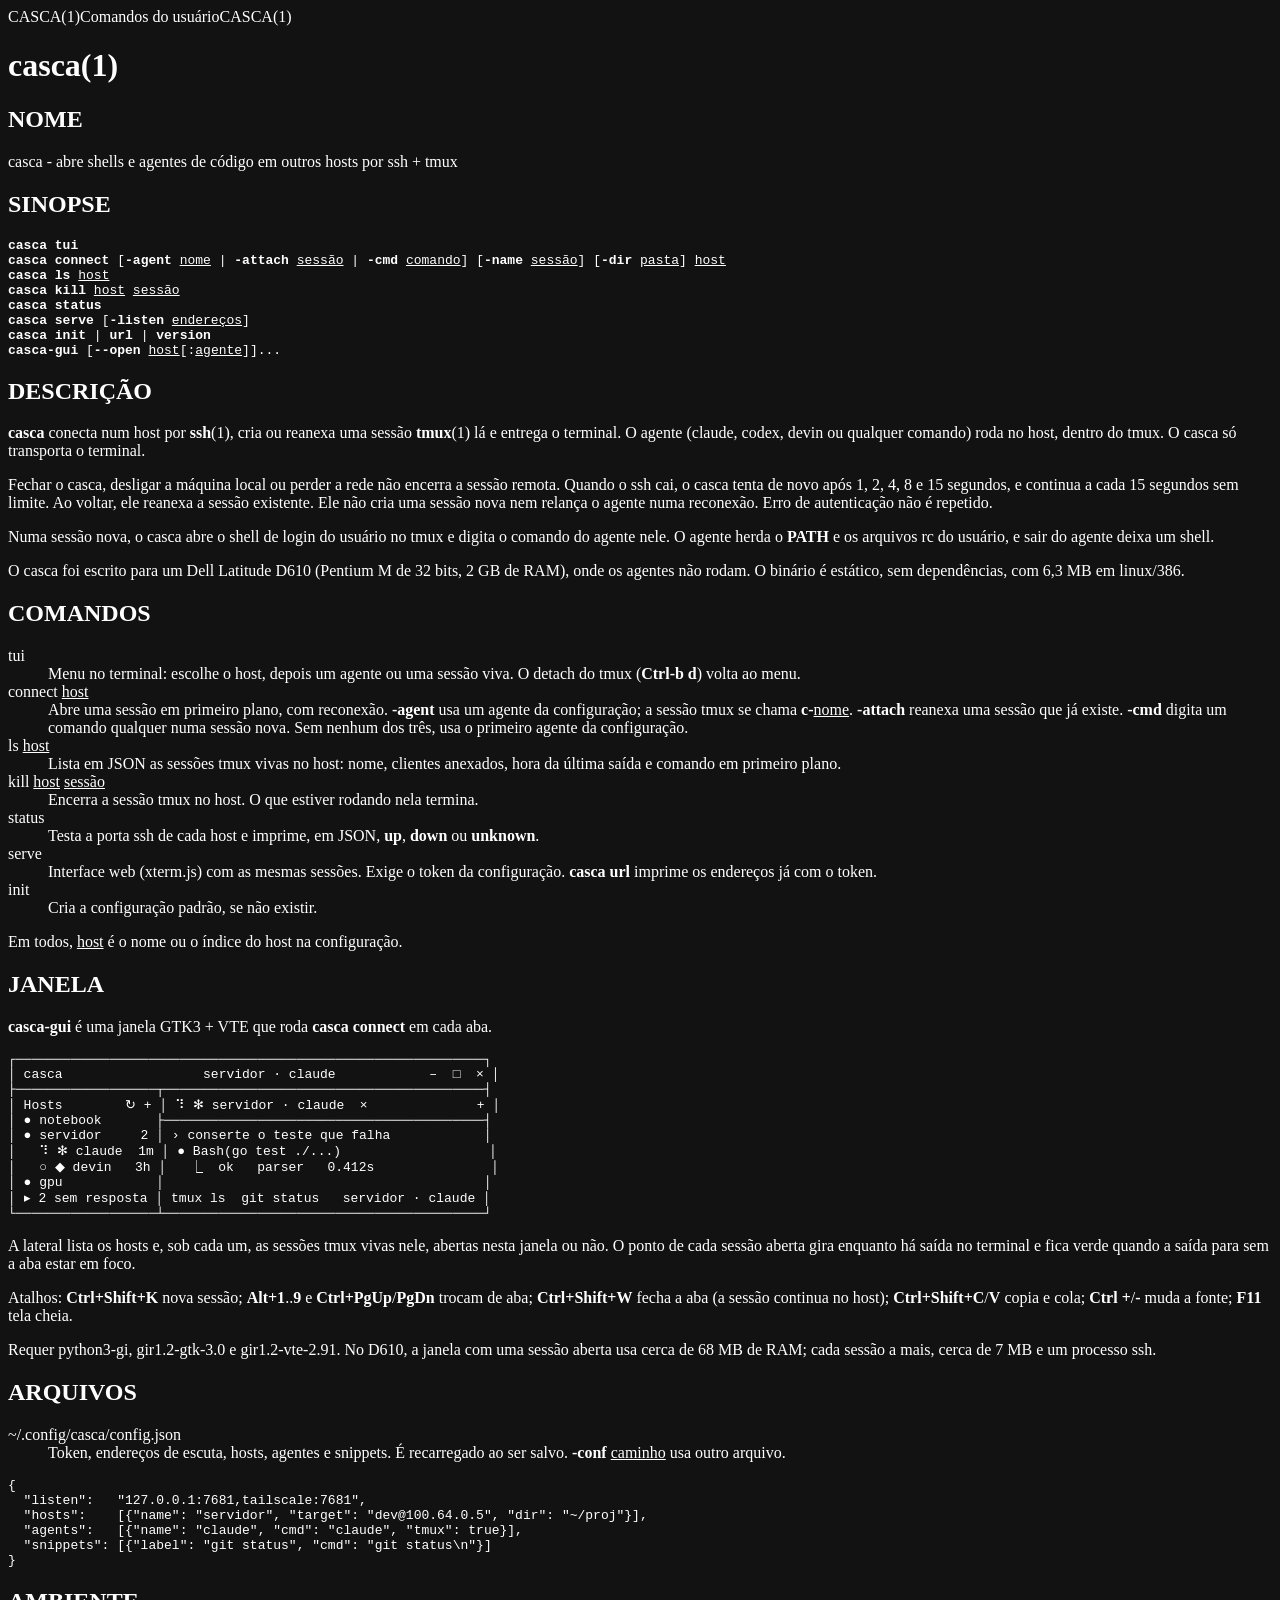
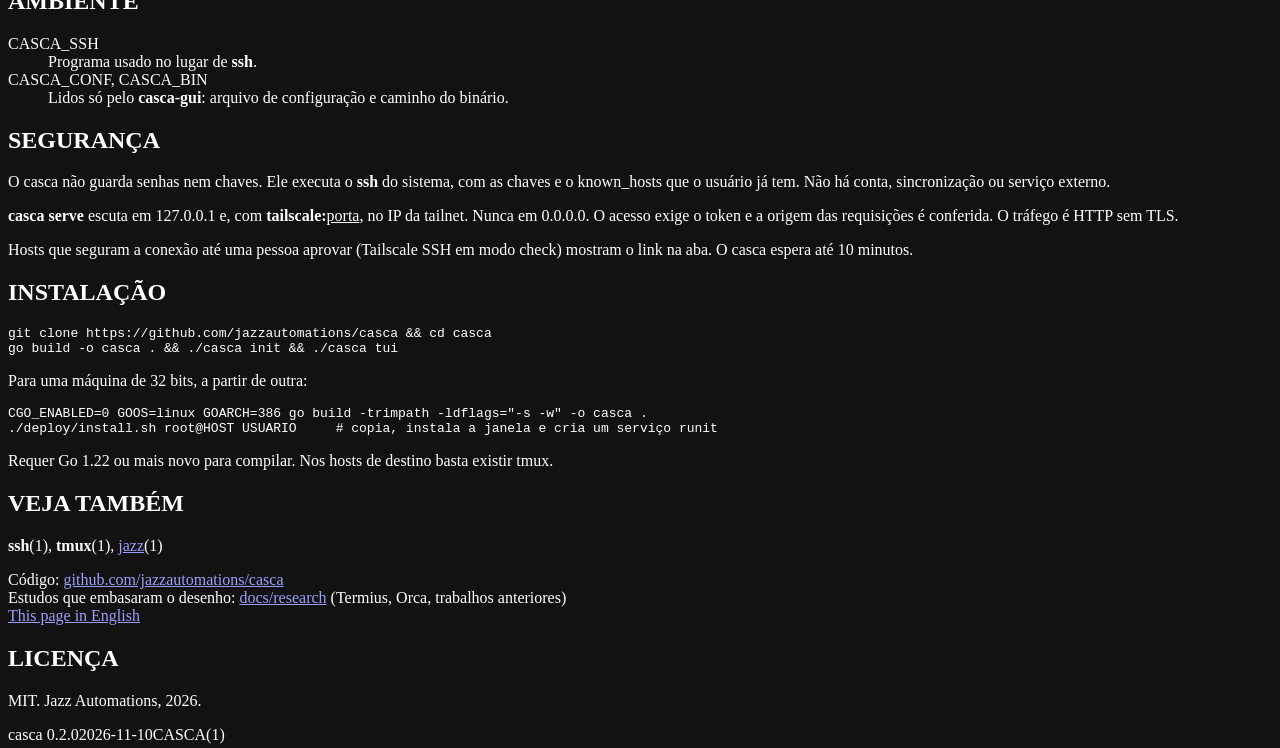
==== commit a2a40bc2: "site vira man page: casca(1), em português e inglês Co-Authored-By: Claude <noreply@anthropic.com>" ====
--- a/site/index.html
+++ b/site/index.html
@@ -1,169 +1,125 @@
 <!doctype html>
-<html lang="pt-BR" data-lang="pt">
+<html lang="pt-BR">
 <head>
 <meta charset="utf-8">
 <meta name="viewport" content="width=device-width, initial-scale=1">
-<title>casca · um notebook de 2005 pilotando agentes de IA</title>
-<meta name="description" content="casca abre Claude Code, Codex e Devin nas suas outras máquinas, por ssh + tmux, a partir de um notebook de 2005. O WiFi pode cair: a sessão continua. Código aberto (MIT).">
+<title>casca(1)</title>
+<meta name="description" content="casca - abre shells e agentes de código em outros hosts por ssh + tmux. Binário Go estático, linux/386. MIT.">
 <meta name="color-scheme" content="dark">
-<meta name="theme-color" content="#0b0b0c">
+<meta name="theme-color" content="#101010">
 <link rel="canonical" href="https://casca.jazzautomations.com.br/">
+<link rel="alternate" hreflang="pt-BR" href="https://casca.jazzautomations.com.br/">
+<link rel="alternate" hreflang="en" href="https://casca.jazzautomations.com.br/en">
 <link rel="icon" href="/assets/favicon.svg" type="image/svg+xml">
-<meta property="og:type" content="website">
-<meta property="og:title" content="Esse tijolo de 2005 está pilotando quatro agentes de IA.">
-<meta property="og:description" content="Nenhum roda nele. O casca só abre a janela pra cada um — e o WiFi pode cair à vontade.">
-<meta property="og:url" content="https://casca.jazzautomations.com.br/">
+<meta property="og:title" content="casca(1)">
+<meta property="og:description" content="casca - abre shells e agentes de código em outros hosts por ssh + tmux. Binário Go estático, linux/386. MIT.">
 <meta property="og:image" content="https://casca.jazzautomations.com.br/assets/screenshot.png">
-<meta name="twitter:card" content="summary_large_image">
 <link rel="preconnect" href="https://fonts.googleapis.com">
 <link rel="preconnect" href="https://fonts.gstatic.com" crossorigin>
-<link rel="stylesheet" href="https://fonts.googleapis.com/css2?family=Inter:wght@400;500;600;700;800&family=JetBrains+Mono:wght@400;500;700&display=swap">
+<link rel="stylesheet" href="https://fonts.googleapis.com/css2?family=JetBrains+Mono:wght@400;700&display=swap">
 <link rel="stylesheet" href="/site.css">
-<script src="/site.js" defer></script>
 </head>
 <body>
-<div class="wrap">
-  <header class="top">
-    <a class="name" href="/">casca</a>
-    <a class="hide-s" href="#como"><span data-l="pt">como assim?</span><span data-l="en" lang="en">wait, what?</span></a>
-    <a class="hide-s" href="#rodar"><span data-l="pt">rodar</span><span data-l="en" lang="en">run it</span></a>
-    <a href="https://github.com/jazzautomations/casca">GitHub</a>
-    <button type="button" id="lang" aria-label="Mudar idioma / Switch language">PT / EN</button>
-  </header>
+<header><span>CASCA(1)</span><span>Comandos do usuário</span><span>CASCA(1)</span></header>
+<h1>casca(1)</h1>
 
-  <main>
-  <div class="hero">
-    <p class="tag">DELL LATITUDE D610 · 2005 · PENTIUM M · 2 GB</p>
-    <h1>
-      <span data-l="pt">Esse tijolo de 2005 está pilotando <span class="g">quatro agentes de IA.</span></span>
-      <span data-l="en" lang="en">This 2005 brick is flying <span class="g">four AI agents.</span></span>
-    </h1>
-    <p class="lede">
-      <span data-l="pt">Nenhum roda nele. Eles rodam nas máquinas fortes; o <b>casca</b> só abre uma janela pra cada um. Pode fechar a tampa. Pode cair o WiFi. <b>Ninguém morre.</b></span>
-      <span data-l="en" lang="en">None of them runs on it. They run on the strong machines; <b>casca</b> just opens a window onto each. Close the lid. Lose the WiFi. <b>Nobody dies.</b></span>
-    </p>
-    <div class="cta">
-      <button class="btn kill" type="button" id="kill"><span class="wifi" aria-hidden="true"></span><span id="kill-label"><span data-l="pt">Derrubar o WiFi</span><span data-l="en" lang="en">Kill the WiFi</span></span></button>
-      <a class="btn" href="https://github.com/jazzautomations/casca">GitHub ↗</a>
-    </div>
-  </div>
+<h2>NOME</h2>
+<p>casca - abre shells e agentes de código em outros hosts por ssh + tmux</p>
 
-  <div class="stage">
-    <div class="win" id="win" aria-label="Imitação da janela do casca">
-      <div class="win-bar"><b>casca</b><span class="crumb" id="crumb">desktop · claude</span><span class="net"><span class="dot"></span><span id="net-label">rede</span></span></div>
-      <div class="win-body">
-        <div class="side">
-          <h3>Hosts</h3>
-          <div class="host" id="h0"><span class="dot"></span>desktop<span class="n">1</span></div>
-          <button class="sess" type="button" id="s-c1"><span class="st">○</span><span class="mk claude">✻</span><span class="ti"></span><span class="age"></span></button>
-          <div class="host" id="h1"><span class="dot"></span>servidor<span class="n">2</span></div>
-          <button class="sess" type="button" id="s-x1"><span class="st">○</span><span class="mk codex">⬡</span><span class="ti"></span><span class="age"></span></button>
-          <button class="sess" type="button" id="s-d1"><span class="st">○</span><span class="mk devin">◆</span><span class="ti"></span><span class="age"></span></button>
-          <div class="host" id="h2"><span class="dot"></span>gpu<span class="n">1</span></div>
-          <button class="sess" type="button" id="s-c2"><span class="st">○</span><span class="mk claude">✻</span><span class="ti"></span><span class="age"></span></button>
-        </div>
-        <div class="pane">
-          <div class="tabs"><div class="tab" id="tab"><span class="st">●</span><span class="mk claude">✻</span><span class="ti"></span></div></div>
-          <div class="term" id="term" aria-live="off"></div>
-          <div class="foot"><span>tmux ls</span><span>git status</span><span id="foot-state"></span></div>
-        </div>
-      </div>
-    </div>
-    <p class="note">
-      <span data-l="pt">Isto é uma imitação da janela, rodando no seu navegador com sessões de mentira. Clica nas sessões da lateral. Depois derruba o WiFi e vê o que acontece com o agente.</span>
-      <span data-l="en" lang="en">This is an imitation of the window, running in your browser with pretend sessions. Click the sessions in the sidebar. Then kill the WiFi and watch what happens to the agent.</span>
-    </p>
-  </div>
+<h2>SINOPSE</h2>
+<pre><b>casca tui</b>
+<b>casca connect</b> [<b>-agent</b> <u>nome</u> | <b>-attach</b> <u>sessão</u> | <b>-cmd</b> <u>comando</u>] [<b>-name</b> <u>sessão</u>] [<b>-dir</b> <u>pasta</u>] <u>host</u>
+<b>casca ls</b> <u>host</u>
+<b>casca kill</b> <u>host</u> <u>sessão</u>
+<b>casca status</b>
+<b>casca serve</b> [<b>-listen</b> <u>endereços</u>]
+<b>casca init</b> | <b>url</b> | <b>version</b>
+<b>casca-gui</b> [<b>--open</b> <u>host</u>[:<u>agente</u>]]...</pre>
 
-  <section id="como">
-    <h2><span data-l="pt">Como assim?</span><span data-l="en" lang="en">Wait, what?</span></h2>
-    <div class="beats">
-      <div class="beat">
-        <span class="no">01</span>
-        <h3><span data-l="pt">O agente fica onde tem máquina.</span><span data-l="en" lang="en">The agent lives where the horsepower is.</span></h3>
-        <div>
-          <p data-l="pt">Claude Code, Codex, Devin: nenhum roda num Pentium M de 32 bits. Então eles ficam no desktop, no servidor, onde couber. O casca entra por <code>ssh</code> e abre um <code>tmux</code> lá.</p>
-          <p data-l="en" lang="en">Claude Code, Codex, Devin: none of them runs on a 32-bit Pentium M. So they stay on the desktop, the server, wherever they fit. casca gets in over <code>ssh</code> and opens a <code>tmux</code> there.</p>
-          <div class="flow" aria-hidden="true">tijolo ──ssh──▶ servidor ▸ tmux ▸ claude</div>
-        </div>
-      </div>
-      <div class="beat">
-        <span class="no">02</span>
-        <h3><span data-l="pt">A sessão não é sua. É do tmux.</span><span data-l="en" lang="en">The session isn't yours. It's tmux's.</span></h3>
-        <div>
-          <p data-l="pt">Fechou a janela, acabou a bateria, o WiFi do Dell sumiu por cinco minutos: o agente nem fica sabendo. Quando a rede volta, o casca tenta de novo em 1, 2, 4, 8, 15 segundos, pra sempre, e reanexa.</p>
-          <p data-l="pt">Ele nunca relança o agente por conta própria. Se o que está lá é um Claude no meio de uma tarefa, é nesse Claude que você cai.</p>
-          <p data-l="en" lang="en">Window closed, battery dead, the Dell's WiFi gone for five minutes: the agent never finds out. When the network is back, casca retries after 1, 2, 4, 8, 15 seconds, forever, and reattaches.</p>
-          <p data-l="en" lang="en">It never relaunches the agent on its own. If what's there is a Claude halfway through a task, that Claude is where you land.</p>
-        </div>
-      </div>
-      <div class="beat">
-        <span class="no">03</span>
-        <h3><span data-l="pt">Dá pra ver quem está trabalhando.</span><span data-l="en" lang="en">You can see who's working.</span></h3>
-        <div>
-          <p data-l="pt">Na lateral, cada máquina e o que está vivo nela, tenha você aberto ou não. Girando: está saindo texto. Verde: parou e você ainda não olhou.</p>
-          <p data-l="pt">É um palpite pela tela, não telepatia. Mas é o suficiente pra saber em qual aba ir.</p>
-          <p data-l="en" lang="en">In the sidebar: each machine and what's alive on it, whether you opened it or not. Spinning: text is coming out. Green: it stopped and you haven't looked yet.</p>
-          <p data-l="en" lang="en">It's a guess from the screen, not telepathy. But it's enough to know which tab to go to.</p>
-        </div>
-      </div>
-      <div class="beat">
-        <span class="no">04</span>
-        <h3><span data-l="pt">Nada novo pra confiar.</span><span data-l="en" lang="en">Nothing new to trust.</span></h3>
-        <div>
-          <p data-l="pt">Sem conta. Sem nuvem. Sem cofre de senha. O casca chama o <code>ssh</code> que já está na máquina, com as chaves que já estão lá. A versão de navegador só escuta em <code>127.0.0.1</code> e na sua tailnet.</p>
-          <p data-l="en" lang="en">No account. No cloud. No password vault. casca calls the <code>ssh</code> already on the machine, with the keys already there. The browser version only listens on <code>127.0.0.1</code> and your tailnet.</p>
-        </div>
-      </div>
-    </div>
-  </section>
+<h2>DESCRIÇÃO</h2>
+<p><b>casca</b> conecta num host por <b>ssh</b>(1), cria ou reanexa uma sessão <b>tmux</b>(1) lá e entrega o terminal. O agente (claude, codex, devin ou qualquer comando) roda no host, dentro do tmux. O casca só transporta o terminal.</p>
+<p>Fechar o casca, desligar a máquina local ou perder a rede não encerra a sessão remota. Quando o ssh cai, o casca tenta de novo após 1, 2, 4, 8 e 15 segundos, e continua a cada 15 segundos sem limite. Ao voltar, ele reanexa a sessão existente. Ele não cria uma sessão nova nem relança o agente numa reconexão. Erro de autenticação não é repetido.</p>
+<p>Numa sessão nova, o casca abre o shell de login do usuário no tmux e digita o comando do agente nele. O agente herda o <b>PATH</b> e os arquivos rc do usuário, e sair do agente deixa um shell.</p>
+<p>O casca foi escrito para um Dell Latitude D610 (Pentium M de 32 bits, 2 GB de RAM), onde os agentes não rodam. O binário é estático, sem dependências, com 6,3 MB em linux/386.</p>
 
-  <section>
-    <h2><span data-l="pt">A ficha do tijolo.</span><span data-l="en" lang="en">The brick's spec sheet.</span></h2>
-    <div class="specs">
-      <div class="spec"><div class="v">2005</div><div class="k"><span data-l="pt">ano do notebook</span><span data-l="en" lang="en">the laptop's year</span></div></div>
-      <div class="spec"><div class="v">32 bits</div><div class="k"><span data-l="pt">Pentium M, um núcleo</span><span data-l="en" lang="en">Pentium M, one core</span></div></div>
-      <div class="spec"><div class="v">2 GB</div><div class="k"><span data-l="pt">de RAM, no total</span><span data-l="en" lang="en">of RAM, total</span></div></div>
-      <div class="spec"><div class="v g"><span data-l="pt">6,3 MB</span><span data-l="en" lang="en">6.3 MB</span></div><div class="k"><span data-l="pt">o casca inteiro, um arquivo só</span><span data-l="en" lang="en">all of casca, a single file</span></div></div>
-      <div class="spec"><div class="v g">~68 MB</div><div class="k"><span data-l="pt">de RAM com a janela aberta</span><span data-l="en" lang="en">of RAM with the window open</span></div></div>
-      <div class="spec"><div class="v g">0</div><div class="k"><span data-l="pt">contas, nuvens ou cofres</span><span data-l="en" lang="en">accounts, clouds or vaults</span></div></div>
-    </div>
-    <p class="note"><span data-l="pt">Medido no próprio Dell em novembro de 2026, com uma sessão aberta. Cada sessão a mais custa uns 7 MB e um ssh.</span><span data-l="en" lang="en">Measured on the Dell itself in November 2026, with one session open. Each extra session costs about 7 MB and one ssh.</span></p>
-  </section>
+<h2>COMANDOS</h2>
+<dl>
+<dt>tui</dt>
+<dd>Menu no terminal: escolhe o host, depois um agente ou uma sessão viva. O detach do tmux (<b>Ctrl-b d</b>) volta ao menu.</dd>
+<dt>connect <u>host</u></dt>
+<dd>Abre uma sessão em primeiro plano, com reconexão. <b>-agent</b> usa um agente da configuração; a sessão tmux se chama <b>c-</b><u>nome</u>. <b>-attach</b> reanexa uma sessão que já existe. <b>-cmd</b> digita um comando qualquer numa sessão nova. Sem nenhum dos três, usa o primeiro agente da configuração.</dd>
+<dt>ls <u>host</u></dt>
+<dd>Lista em JSON as sessões tmux vivas no host: nome, clientes anexados, hora da última saída e comando em primeiro plano.</dd>
+<dt>kill <u>host</u> <u>sessão</u></dt>
+<dd>Encerra a sessão tmux no host. O que estiver rodando nela termina.</dd>
+<dt>status</dt>
+<dd>Testa a porta ssh de cada host e imprime, em JSON, <b>up</b>, <b>down</b> ou <b>unknown</b>.</dd>
+<dt>serve</dt>
+<dd>Interface web (xterm.js) com as mesmas sessões. Exige o token da configuração. <b>casca url</b> imprime os endereços já com o token.</dd>
+<dt>init</dt>
+<dd>Cria a configuração padrão, se não existir.</dd>
+</dl>
+<p>Em todos, <u>host</u> é o nome ou o índice do host na configuração.</p>
 
-  <section id="rodar">
-    <h2><span data-l="pt">Põe pra rodar.</span><span data-l="en" lang="en">Run it.</span></h2>
-    <div class="run">
-      <pre id="cmds" data-copy="git clone https://github.com/jazzautomations/casca &amp;&amp; cd casca
-go build -o casca . &amp;&amp; ./casca init
-./casca tui"><i>$ </i>git clone https://github.com/jazzautomations/casca &amp;&amp; cd casca
-<i>$ </i>go build -o casca . &amp;&amp; ./casca init
-<i>$ </i>./casca tui</pre>
-      <div class="bar"><span><span data-l="pt">Precisa de Go pra compilar e de <span class="mono">tmux</span> nas máquinas de destino. Só.</span><span data-l="en" lang="en">You need Go to build it and <span class="mono">tmux</span> on the target machines. That's it.</span></span><button type="button" id="copy"><span data-l="pt">copiar</span><span data-l="en" lang="en">copy</span></button></div>
-    </div>
-    <p class="note">
-      <span data-l="pt"><span class="mono">casca tui</span> é o menu no terminal. A janela da imitação lá em cima é <span class="mono">gui/casca-gui</span> (GTK3). Pro celular, <span class="mono">casca serve</span>. O <a href="https://github.com/jazzautomations/casca#readme">README</a> explica os três.</span>
-      <span data-l="en" lang="en"><span class="mono">casca tui</span> is the terminal menu. The window imitated above is <span class="mono">gui/casca-gui</span> (GTK3). For your phone, <span class="mono">casca serve</span>. The <a href="https://github.com/jazzautomations/casca#readme">README</a> (in Portuguese) covers all three.</span>
-    </p>
-  </section>
+<h2>JANELA</h2>
+<p><b>casca-gui</b> é uma janela GTK3 + VTE que roda <b>casca connect</b> em cada aba.</p>
+<pre class="fig" aria-hidden="true">┌────────────────────────────────────────────────────────────┐
+│ casca                  servidor · claude            –  □  × │
+├──────────────────┬─────────────────────────────────────────┤
+│ Hosts        ↻ + │ ⠹ ✻ servidor · claude  ×              + │
+│ ● notebook       ├─────────────────────────────────────────┤
+│ ● servidor     2 │ › conserte o teste que falha            │
+│   ⠹ ✻ claude  1m │ ● Bash(go test ./...)                   │
+│   ○ ◆ devin   3h │   ⎿  ok   parser   0.412s               │
+│ ● gpu            │                                         │
+│ ▸ 2 sem resposta │ tmux ls  git status   servidor · claude │
+└──────────────────┴─────────────────────────────────────────┘</pre>
+<p>A lateral lista os hosts e, sob cada um, as sessões tmux vivas nele, abertas nesta janela ou não. O ponto de cada sessão aberta gira enquanto há saída no terminal e fica verde quando a saída para sem a aba estar em foco.</p>
+<p>Atalhos: <b>Ctrl+Shift+K</b> nova sessão; <b>Alt+1</b>..<b>9</b> e <b>Ctrl+PgUp</b>/<b>PgDn</b> trocam de aba; <b>Ctrl+Shift+W</b> fecha a aba (a sessão continua no host); <b>Ctrl+Shift+C</b>/<b>V</b> copia e cola; <b>Ctrl +</b>/<b>-</b> muda a fonte; <b>F11</b> tela cheia.</p>
+<p>Requer python3-gi, gir1.2-gtk-3.0 e gir1.2-vte-2.91. No D610, a janela com uma sessão aberta usa cerca de 68 MB de RAM; cada sessão a mais, cerca de 7 MB e um processo ssh.</p>
 
-  <section>
-    <h2><span data-l="pt">Sem enganação.</span><span data-l="en" lang="en">No tricks.</span></h2>
-    <ul class="plain">
-      <li><b><span data-l="pt">Não lê a mente do agente.</span><span data-l="en" lang="en">It can't read the agent's mind.</span></b><span><span data-l="pt">“Trabalhando” quer dizer “está saindo texto”. Se o agente parou pra pedir permissão, pro casca ele só parou.</span><span data-l="en" lang="en">“Working” means “text is coming out”. If the agent stopped to ask permission, to casca it just stopped.</span></span></li>
-      <li><b><span data-l="pt">Não tem download pronto.</span><span data-l="en" lang="en">There's no ready download.</span></b><span><span data-l="pt">É compilar do código. A janela só foi usada em Linux.</span><span data-l="en" lang="en">You build from source. The window has only been used on Linux.</span></span></li>
-      <li><b><span data-l="pt">Não divide a tela nem te cutuca.</span><span data-l="en" lang="en">No split view, no nudges.</span></b><span><span data-l="pt">Uma sessão por aba, e nenhum aviso fora da janela quando o agente termina.</span><span data-l="en" lang="en">One session per tab, and no notification outside the window when an agent finishes.</span></span></li>
-      <li><b><span data-l="pt">Não é o Termius.</span><span data-l="en" lang="en">It isn't Termius.</span></b><span><span data-l="pt">Sem transferência de arquivo, sem redirecionar porta, sem sincronizar nada. Se você precisa disso, use o Termius; ele é bom.</span><span data-l="en" lang="en">No file transfer, no port forwarding, no sync. If you need those, use Termius; it's good.</span></span></li>
-    </ul>
-  </section>
-  </main>
-</div>
+<h2>ARQUIVOS</h2>
+<dl>
+<dt>~/.config/casca/config.json</dt>
+<dd>Token, endereços de escuta, hosts, agentes e snippets. É recarregado ao ser salvo. <b>-conf</b> <u>caminho</u> usa outro arquivo.</dd>
+</dl>
+<pre>{
+  "listen":   "127.0.0.1:7681,tailscale:7681",
+  "hosts":    [{"name": "servidor", "target": "dev@100.64.0.5", "dir": "~/proj"}],
+  "agents":   [{"name": "claude", "cmd": "claude", "tmux": true}],
+  "snippets": [{"label": "git status", "cmd": "git status\n"}]
+}</pre>
 
-<footer>
-  <div class="wrap">
-    <p><span data-l="pt">Feito no mesmo Dell que o <a href="https://jazz-cli.jazzautomations.com.br">jazz-cli</a>, o agente que roda <em>dentro</em> do tijolo. Ideias roubadas com carinho do <a href="https://termius.com">Termius</a> e do <a href="https://github.com/stablyai/orca">Orca</a>.</span><span data-l="en" lang="en">Built on the same Dell as <a href="https://jazz-cli.jazzautomations.com.br">jazz-cli</a>, the agent that runs <em>inside</em> the brick. Ideas lovingly stolen from <a href="https://termius.com">Termius</a> and <a href="https://github.com/stablyai/orca">Orca</a>.</span></p>
-    <p class="r">MIT · Jazz Automations · 2026</p>
-  </div>
-</footer>
+<h2>AMBIENTE</h2>
+<dl>
+<dt>CASCA_SSH</dt>
+<dd>Programa usado no lugar de <b>ssh</b>.</dd>
+<dt>CASCA_CONF, CASCA_BIN</dt>
+<dd>Lidos só pelo <b>casca-gui</b>: arquivo de configuração e caminho do binário.</dd>
+</dl>
+
+<h2>SEGURANÇA</h2>
+<p>O casca não guarda senhas nem chaves. Ele executa o <b>ssh</b> do sistema, com as chaves e o known_hosts que o usuário já tem. Não há conta, sincronização ou serviço externo.</p>
+<p><b>casca serve</b> escuta em 127.0.0.1 e, com <b>tailscale:</b><u>porta</u>, no IP da tailnet. Nunca em 0.0.0.0. O acesso exige o token e a origem das requisições é conferida. O tráfego é HTTP sem TLS.</p>
+<p>Hosts que seguram a conexão até uma pessoa aprovar (Tailscale SSH em modo check) mostram o link na aba. O casca espera até 10 minutos.</p>
+
+<h2>INSTALAÇÃO</h2>
+<pre>git clone https://github.com/jazzautomations/casca &amp;&amp; cd casca
+go build -o casca . &amp;&amp; ./casca init &amp;&amp; ./casca tui</pre>
+<p>Para uma máquina de 32 bits, a partir de outra:</p>
+<pre>CGO_ENABLED=0 GOOS=linux GOARCH=386 go build -trimpath -ldflags="-s -w" -o casca .
+./deploy/install.sh root@HOST USUARIO     # copia, instala a janela e cria um serviço runit</pre>
+<p>Requer Go 1.22 ou mais novo para compilar. Nos hosts de destino basta existir tmux.</p>
+
+<h2>VEJA TAMBÉM</h2>
+<p><b>ssh</b>(1), <b>tmux</b>(1), <a href="https://jazz-cli.jazzautomations.com.br">jazz</a>(1)</p>
+<p>Código: <a href="https://github.com/jazzautomations/casca">github.com/jazzautomations/casca</a><br>
+Estudos que embasaram o desenho: <a href="https://github.com/jazzautomations/casca/tree/main/docs/research">docs/research</a> (Termius, Orca, trabalhos anteriores)<br>
+<a href="/en">This page in English</a></p>
+
+<h2>LICENÇA</h2>
+<p>MIT. Jazz Automations, 2026.</p>
+
+<footer><span>casca 0.2.0</span><span>2026-11-10</span><span>CASCA(1)</span></footer>
 </body>
 </html>
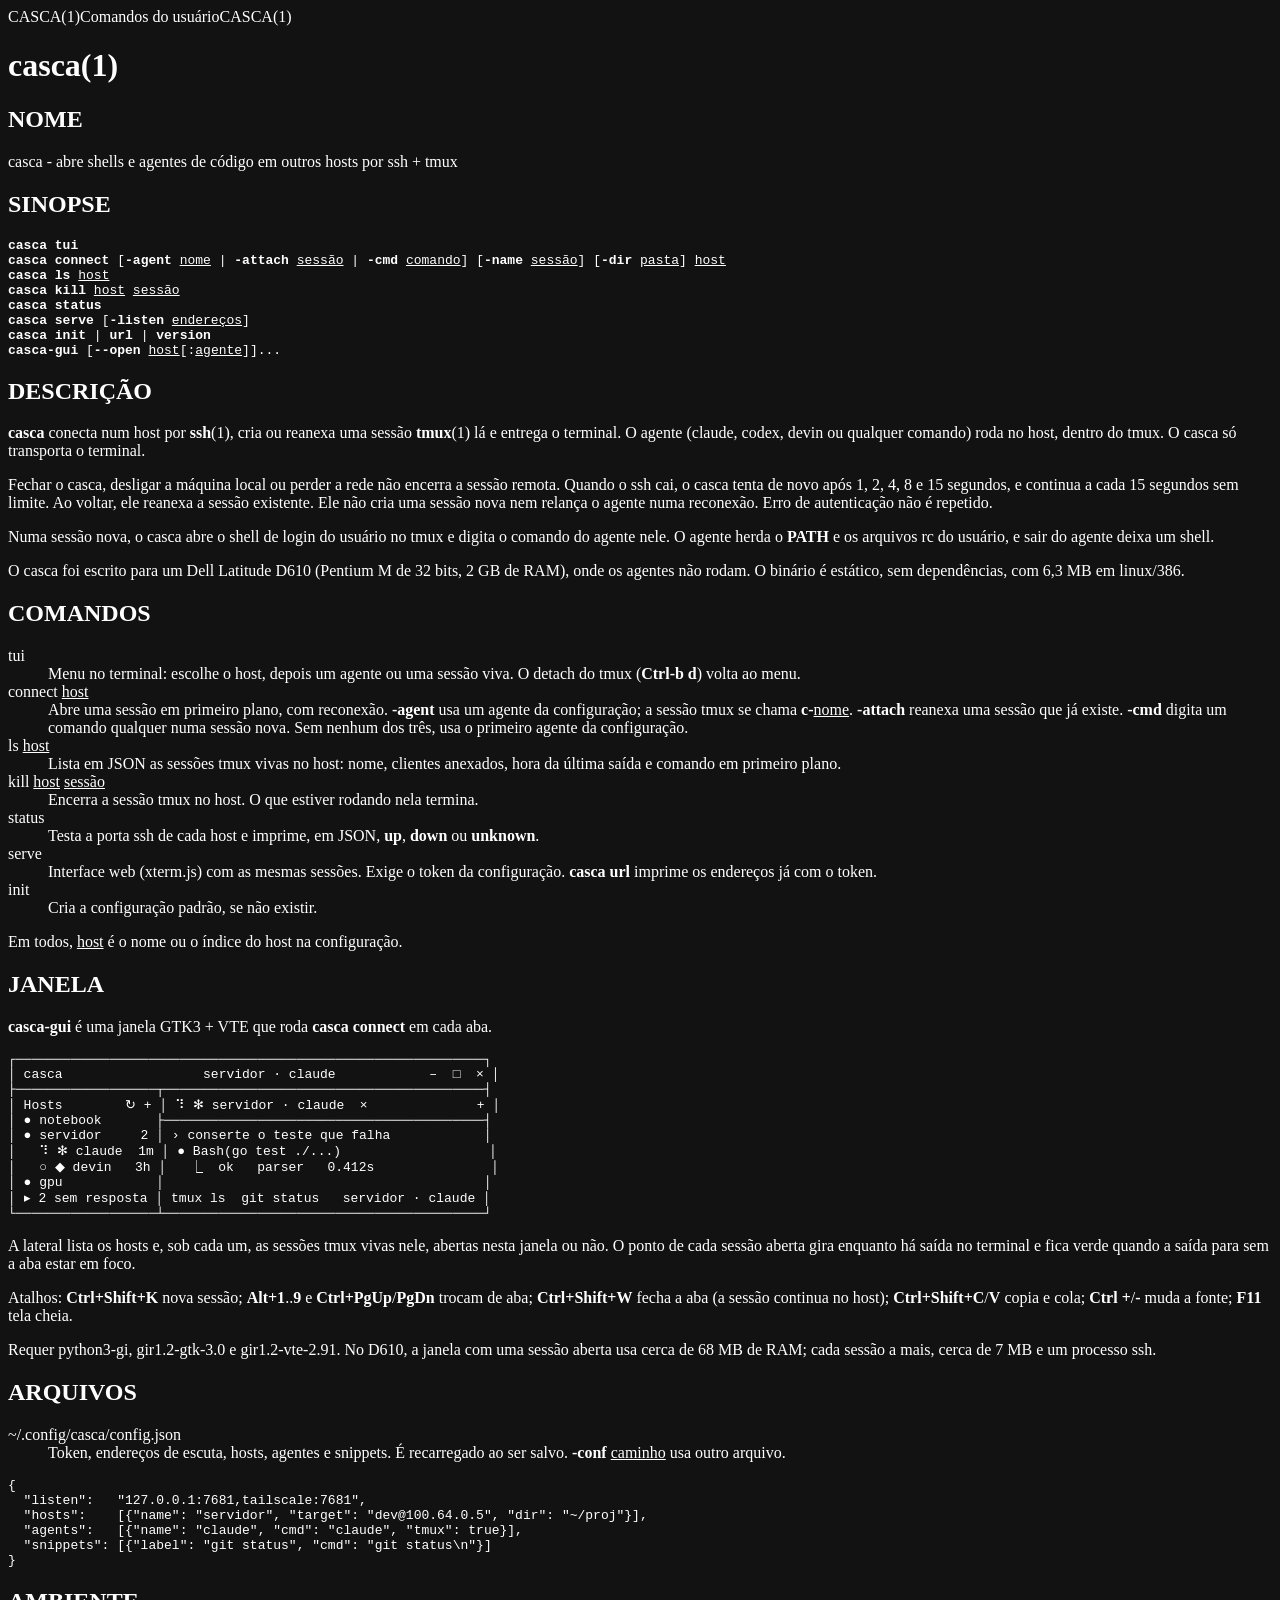
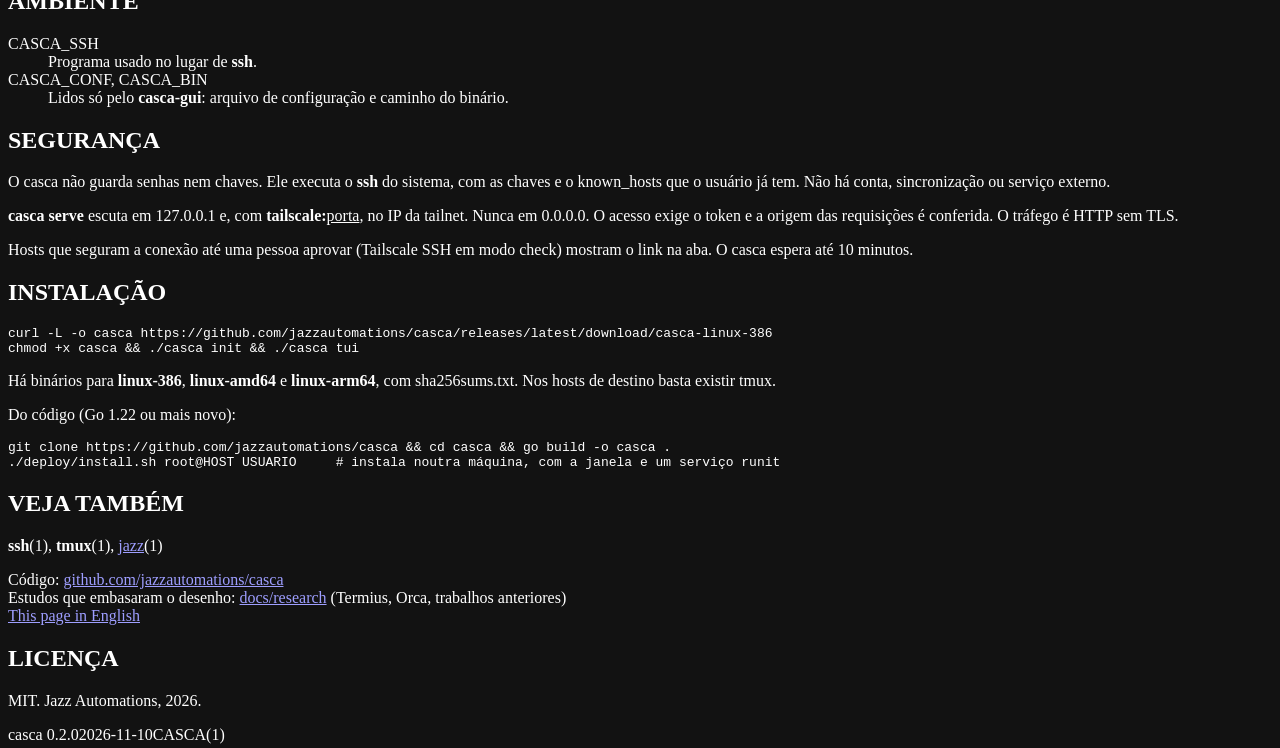
==== commit 58e523d9: "instalação pelo binário do release Co-Authored-By: Claude <noreply@anthropic.com>" ====
--- a/site/index.html
+++ b/site/index.html
@@ -104,12 +104,12 @@
 <p>Hosts que seguram a conexão até uma pessoa aprovar (Tailscale SSH em modo check) mostram o link na aba. O casca espera até 10 minutos.</p>
 
 <h2>INSTALAÇÃO</h2>
-<pre>git clone https://github.com/jazzautomations/casca &amp;&amp; cd casca
-go build -o casca . &amp;&amp; ./casca init &amp;&amp; ./casca tui</pre>
-<p>Para uma máquina de 32 bits, a partir de outra:</p>
-<pre>CGO_ENABLED=0 GOOS=linux GOARCH=386 go build -trimpath -ldflags="-s -w" -o casca .
-./deploy/install.sh root@HOST USUARIO     # copia, instala a janela e cria um serviço runit</pre>
-<p>Requer Go 1.22 ou mais novo para compilar. Nos hosts de destino basta existir tmux.</p>
+<pre>curl -L -o casca https://github.com/jazzautomations/casca/releases/latest/download/casca-linux-386
+chmod +x casca &amp;&amp; ./casca init &amp;&amp; ./casca tui</pre>
+<p>Há binários para <b>linux-386</b>, <b>linux-amd64</b> e <b>linux-arm64</b>, com sha256sums.txt. Nos hosts de destino basta existir tmux.</p>
+<p>Do código (Go 1.22 ou mais novo):</p>
+<pre>git clone https://github.com/jazzautomations/casca &amp;&amp; cd casca &amp;&amp; go build -o casca .
+./deploy/install.sh root@HOST USUARIO     # instala noutra máquina, com a janela e um serviço runit</pre>
 
 <h2>VEJA TAMBÉM</h2>
 <p><b>ssh</b>(1), <b>tmux</b>(1), <a href="https://jazz-cli.jazzautomations.com.br">jazz</a>(1)</p>
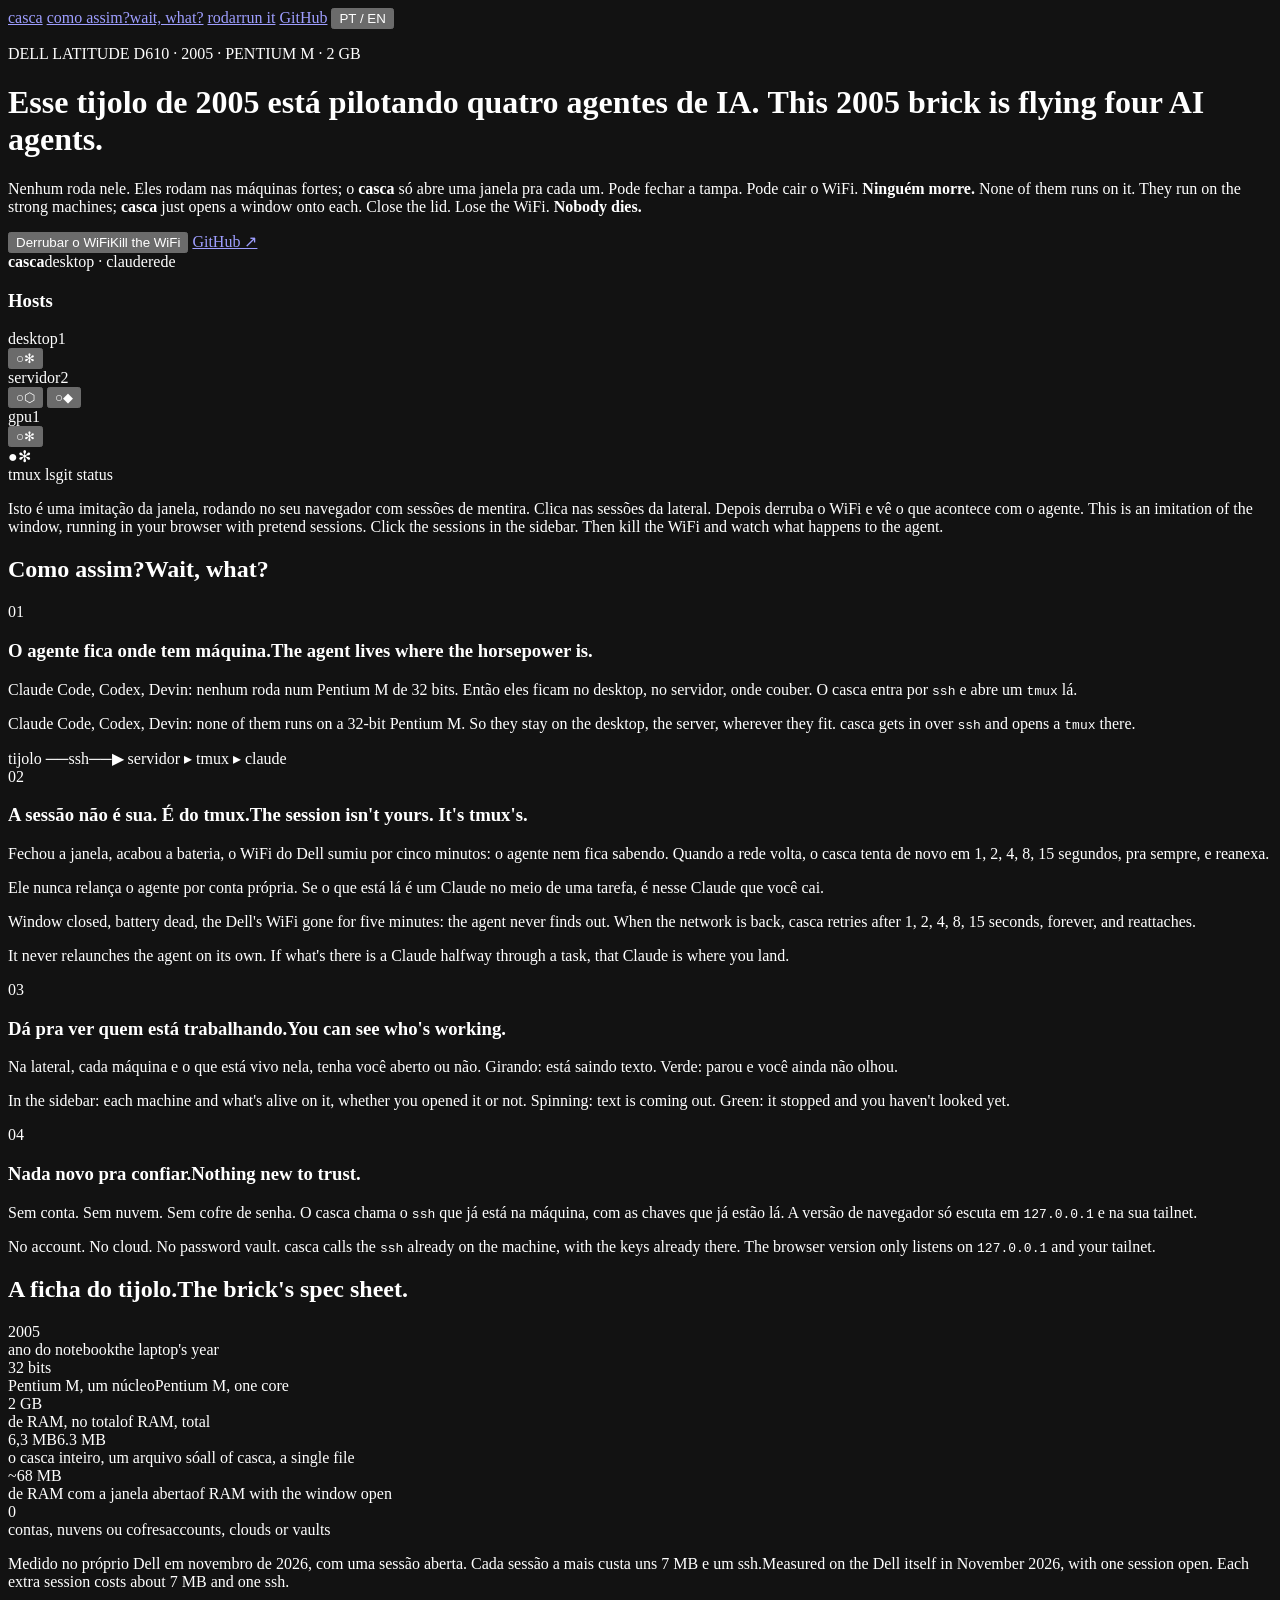
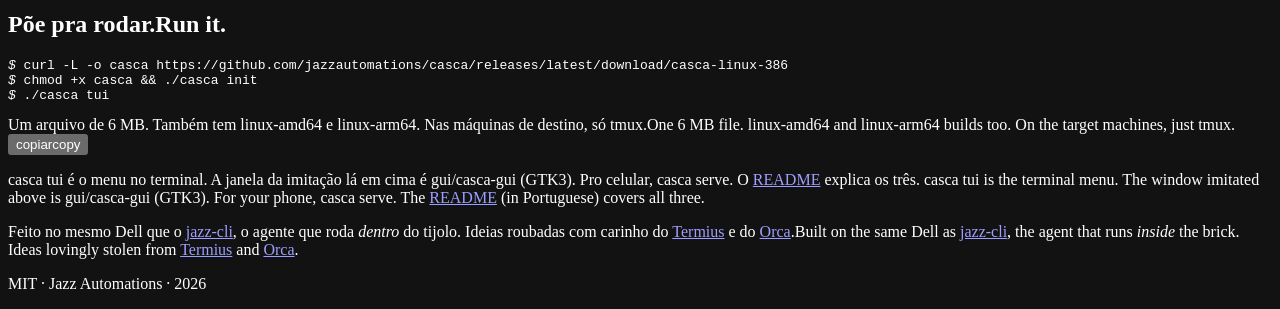
==== commit c67af577: "site: volta a página com a janela e o botão de derrubar o WiFi; instalação pelo release Co-Authored-" ====
--- a/site/index.html
+++ b/site/index.html
@@ -1,125 +1,157 @@
 <!doctype html>
-<html lang="pt-BR">
+<html lang="pt-BR" data-lang="pt">
 <head>
 <meta charset="utf-8">
 <meta name="viewport" content="width=device-width, initial-scale=1">
-<title>casca(1)</title>
-<meta name="description" content="casca - abre shells e agentes de código em outros hosts por ssh + tmux. Binário Go estático, linux/386. MIT.">
+<title>casca · um notebook de 2005 pilotando agentes de IA</title>
+<meta name="description" content="casca abre Claude Code, Codex e Devin nas suas outras máquinas, por ssh + tmux, a partir de um notebook de 2005. O WiFi pode cair: a sessão continua. Código aberto (MIT).">
 <meta name="color-scheme" content="dark">
-<meta name="theme-color" content="#101010">
+<meta name="theme-color" content="#0b0b0c">
 <link rel="canonical" href="https://casca.jazzautomations.com.br/">
-<link rel="alternate" hreflang="pt-BR" href="https://casca.jazzautomations.com.br/">
-<link rel="alternate" hreflang="en" href="https://casca.jazzautomations.com.br/en">
 <link rel="icon" href="/assets/favicon.svg" type="image/svg+xml">
-<meta property="og:title" content="casca(1)">
-<meta property="og:description" content="casca - abre shells e agentes de código em outros hosts por ssh + tmux. Binário Go estático, linux/386. MIT.">
+<meta property="og:type" content="website">
+<meta property="og:title" content="Esse tijolo de 2005 está pilotando quatro agentes de IA.">
+<meta property="og:description" content="Nenhum roda nele. O casca só abre a janela pra cada um — e o WiFi pode cair à vontade.">
+<meta property="og:url" content="https://casca.jazzautomations.com.br/">
 <meta property="og:image" content="https://casca.jazzautomations.com.br/assets/screenshot.png">
+<meta name="twitter:card" content="summary_large_image">
 <link rel="preconnect" href="https://fonts.googleapis.com">
 <link rel="preconnect" href="https://fonts.gstatic.com" crossorigin>
-<link rel="stylesheet" href="https://fonts.googleapis.com/css2?family=JetBrains+Mono:wght@400;700&display=swap">
+<link rel="stylesheet" href="https://fonts.googleapis.com/css2?family=Inter:wght@400;500;600;700;800&family=JetBrains+Mono:wght@400;500;700&display=swap">
 <link rel="stylesheet" href="/site.css">
+<script src="/site.js" defer></script>
 </head>
 <body>
-<header><span>CASCA(1)</span><span>Comandos do usuário</span><span>CASCA(1)</span></header>
-<h1>casca(1)</h1>
+<div class="wrap">
+  <header class="top">
+    <a class="name" href="/">casca</a>
+    <a class="hide-s" href="#como"><span data-l="pt">como assim?</span><span data-l="en" lang="en">wait, what?</span></a>
+    <a class="hide-s" href="#rodar"><span data-l="pt">rodar</span><span data-l="en" lang="en">run it</span></a>
+    <a href="https://github.com/jazzautomations/casca">GitHub</a>
+    <button type="button" id="lang" aria-label="Mudar idioma / Switch language">PT / EN</button>
+  </header>
 
-<h2>NOME</h2>
-<p>casca - abre shells e agentes de código em outros hosts por ssh + tmux</p>
+  <main>
+  <div class="hero">
+    <p class="tag">DELL LATITUDE D610 · 2005 · PENTIUM M · 2 GB</p>
+    <h1>
+      <span data-l="pt">Esse tijolo de 2005 está pilotando <span class="g">quatro agentes de IA.</span></span>
+      <span data-l="en" lang="en">This 2005 brick is flying <span class="g">four AI agents.</span></span>
+    </h1>
+    <p class="lede">
+      <span data-l="pt">Nenhum roda nele. Eles rodam nas máquinas fortes; o <b>casca</b> só abre uma janela pra cada um. Pode fechar a tampa. Pode cair o WiFi. <b>Ninguém morre.</b></span>
+      <span data-l="en" lang="en">None of them runs on it. They run on the strong machines; <b>casca</b> just opens a window onto each. Close the lid. Lose the WiFi. <b>Nobody dies.</b></span>
+    </p>
+    <div class="cta">
+      <button class="btn kill" type="button" id="kill"><span class="wifi" aria-hidden="true"></span><span id="kill-label"><span data-l="pt">Derrubar o WiFi</span><span data-l="en" lang="en">Kill the WiFi</span></span></button>
+      <a class="btn" href="https://github.com/jazzautomations/casca">GitHub ↗</a>
+    </div>
+  </div>
 
-<h2>SINOPSE</h2>
-<pre><b>casca tui</b>
-<b>casca connect</b> [<b>-agent</b> <u>nome</u> | <b>-attach</b> <u>sessão</u> | <b>-cmd</b> <u>comando</u>] [<b>-name</b> <u>sessão</u>] [<b>-dir</b> <u>pasta</u>] <u>host</u>
-<b>casca ls</b> <u>host</u>
-<b>casca kill</b> <u>host</u> <u>sessão</u>
-<b>casca status</b>
-<b>casca serve</b> [<b>-listen</b> <u>endereços</u>]
-<b>casca init</b> | <b>url</b> | <b>version</b>
-<b>casca-gui</b> [<b>--open</b> <u>host</u>[:<u>agente</u>]]...</pre>
+  <div class="stage">
+    <div class="win" id="win" aria-label="Imitação da janela do casca">
+      <div class="win-bar"><b>casca</b><span class="crumb" id="crumb">desktop · claude</span><span class="net"><span class="dot"></span><span id="net-label">rede</span></span></div>
+      <div class="win-body">
+        <div class="side">
+          <h3>Hosts</h3>
+          <div class="host" id="h0"><span class="dot"></span>desktop<span class="n">1</span></div>
+          <button class="sess" type="button" id="s-c1"><span class="st">○</span><span class="mk claude">✻</span><span class="ti"></span><span class="age"></span></button>
+          <div class="host" id="h1"><span class="dot"></span>servidor<span class="n">2</span></div>
+          <button class="sess" type="button" id="s-x1"><span class="st">○</span><span class="mk codex">⬡</span><span class="ti"></span><span class="age"></span></button>
+          <button class="sess" type="button" id="s-d1"><span class="st">○</span><span class="mk devin">◆</span><span class="ti"></span><span class="age"></span></button>
+          <div class="host" id="h2"><span class="dot"></span>gpu<span class="n">1</span></div>
+          <button class="sess" type="button" id="s-c2"><span class="st">○</span><span class="mk claude">✻</span><span class="ti"></span><span class="age"></span></button>
+        </div>
+        <div class="pane">
+          <div class="tabs"><div class="tab" id="tab"><span class="st">●</span><span class="mk claude">✻</span><span class="ti"></span></div></div>
+          <div class="term" id="term" aria-live="off"></div>
+          <div class="foot"><span>tmux ls</span><span>git status</span><span id="foot-state"></span></div>
+        </div>
+      </div>
+    </div>
+    <p class="note">
+      <span data-l="pt">Isto é uma imitação da janela, rodando no seu navegador com sessões de mentira. Clica nas sessões da lateral. Depois derruba o WiFi e vê o que acontece com o agente.</span>
+      <span data-l="en" lang="en">This is an imitation of the window, running in your browser with pretend sessions. Click the sessions in the sidebar. Then kill the WiFi and watch what happens to the agent.</span>
+    </p>
+  </div>
 
-<h2>DESCRIÇÃO</h2>
-<p><b>casca</b> conecta num host por <b>ssh</b>(1), cria ou reanexa uma sessão <b>tmux</b>(1) lá e entrega o terminal. O agente (claude, codex, devin ou qualquer comando) roda no host, dentro do tmux. O casca só transporta o terminal.</p>
-<p>Fechar o casca, desligar a máquina local ou perder a rede não encerra a sessão remota. Quando o ssh cai, o casca tenta de novo após 1, 2, 4, 8 e 15 segundos, e continua a cada 15 segundos sem limite. Ao voltar, ele reanexa a sessão existente. Ele não cria uma sessão nova nem relança o agente numa reconexão. Erro de autenticação não é repetido.</p>
-<p>Numa sessão nova, o casca abre o shell de login do usuário no tmux e digita o comando do agente nele. O agente herda o <b>PATH</b> e os arquivos rc do usuário, e sair do agente deixa um shell.</p>
-<p>O casca foi escrito para um Dell Latitude D610 (Pentium M de 32 bits, 2 GB de RAM), onde os agentes não rodam. O binário é estático, sem dependências, com 6,3 MB em linux/386.</p>
+  <section id="como">
+    <h2><span data-l="pt">Como assim?</span><span data-l="en" lang="en">Wait, what?</span></h2>
+    <div class="beats">
+      <div class="beat">
+        <span class="no">01</span>
+        <h3><span data-l="pt">O agente fica onde tem máquina.</span><span data-l="en" lang="en">The agent lives where the horsepower is.</span></h3>
+        <div>
+          <p data-l="pt">Claude Code, Codex, Devin: nenhum roda num Pentium M de 32 bits. Então eles ficam no desktop, no servidor, onde couber. O casca entra por <code>ssh</code> e abre um <code>tmux</code> lá.</p>
+          <p data-l="en" lang="en">Claude Code, Codex, Devin: none of them runs on a 32-bit Pentium M. So they stay on the desktop, the server, wherever they fit. casca gets in over <code>ssh</code> and opens a <code>tmux</code> there.</p>
+          <div class="flow" aria-hidden="true">tijolo ──ssh──▶ servidor ▸ tmux ▸ claude</div>
+        </div>
+      </div>
+      <div class="beat">
+        <span class="no">02</span>
+        <h3><span data-l="pt">A sessão não é sua. É do tmux.</span><span data-l="en" lang="en">The session isn't yours. It's tmux's.</span></h3>
+        <div>
+          <p data-l="pt">Fechou a janela, acabou a bateria, o WiFi do Dell sumiu por cinco minutos: o agente nem fica sabendo. Quando a rede volta, o casca tenta de novo em 1, 2, 4, 8, 15 segundos, pra sempre, e reanexa.</p>
+          <p data-l="pt">Ele nunca relança o agente por conta própria. Se o que está lá é um Claude no meio de uma tarefa, é nesse Claude que você cai.</p>
+          <p data-l="en" lang="en">Window closed, battery dead, the Dell's WiFi gone for five minutes: the agent never finds out. When the network is back, casca retries after 1, 2, 4, 8, 15 seconds, forever, and reattaches.</p>
+          <p data-l="en" lang="en">It never relaunches the agent on its own. If what's there is a Claude halfway through a task, that Claude is where you land.</p>
+        </div>
+      </div>
+      <div class="beat">
+        <span class="no">03</span>
+        <h3><span data-l="pt">Dá pra ver quem está trabalhando.</span><span data-l="en" lang="en">You can see who's working.</span></h3>
+        <div>
+          <p data-l="pt">Na lateral, cada máquina e o que está vivo nela, tenha você aberto ou não. Girando: está saindo texto. Verde: parou e você ainda não olhou.</p>
+          <p data-l="en" lang="en">In the sidebar: each machine and what's alive on it, whether you opened it or not. Spinning: text is coming out. Green: it stopped and you haven't looked yet.</p>
+        </div>
+      </div>
+      <div class="beat">
+        <span class="no">04</span>
+        <h3><span data-l="pt">Nada novo pra confiar.</span><span data-l="en" lang="en">Nothing new to trust.</span></h3>
+        <div>
+          <p data-l="pt">Sem conta. Sem nuvem. Sem cofre de senha. O casca chama o <code>ssh</code> que já está na máquina, com as chaves que já estão lá. A versão de navegador só escuta em <code>127.0.0.1</code> e na sua tailnet.</p>
+          <p data-l="en" lang="en">No account. No cloud. No password vault. casca calls the <code>ssh</code> already on the machine, with the keys already there. The browser version only listens on <code>127.0.0.1</code> and your tailnet.</p>
+        </div>
+      </div>
+    </div>
+  </section>
 
-<h2>COMANDOS</h2>
-<dl>
-<dt>tui</dt>
-<dd>Menu no terminal: escolhe o host, depois um agente ou uma sessão viva. O detach do tmux (<b>Ctrl-b d</b>) volta ao menu.</dd>
-<dt>connect <u>host</u></dt>
-<dd>Abre uma sessão em primeiro plano, com reconexão. <b>-agent</b> usa um agente da configuração; a sessão tmux se chama <b>c-</b><u>nome</u>. <b>-attach</b> reanexa uma sessão que já existe. <b>-cmd</b> digita um comando qualquer numa sessão nova. Sem nenhum dos três, usa o primeiro agente da configuração.</dd>
-<dt>ls <u>host</u></dt>
-<dd>Lista em JSON as sessões tmux vivas no host: nome, clientes anexados, hora da última saída e comando em primeiro plano.</dd>
-<dt>kill <u>host</u> <u>sessão</u></dt>
-<dd>Encerra a sessão tmux no host. O que estiver rodando nela termina.</dd>
-<dt>status</dt>
-<dd>Testa a porta ssh de cada host e imprime, em JSON, <b>up</b>, <b>down</b> ou <b>unknown</b>.</dd>
-<dt>serve</dt>
-<dd>Interface web (xterm.js) com as mesmas sessões. Exige o token da configuração. <b>casca url</b> imprime os endereços já com o token.</dd>
-<dt>init</dt>
-<dd>Cria a configuração padrão, se não existir.</dd>
-</dl>
-<p>Em todos, <u>host</u> é o nome ou o índice do host na configuração.</p>
+  <section>
+    <h2><span data-l="pt">A ficha do tijolo.</span><span data-l="en" lang="en">The brick's spec sheet.</span></h2>
+    <div class="specs">
+      <div class="spec"><div class="v">2005</div><div class="k"><span data-l="pt">ano do notebook</span><span data-l="en" lang="en">the laptop's year</span></div></div>
+      <div class="spec"><div class="v">32 bits</div><div class="k"><span data-l="pt">Pentium M, um núcleo</span><span data-l="en" lang="en">Pentium M, one core</span></div></div>
+      <div class="spec"><div class="v">2 GB</div><div class="k"><span data-l="pt">de RAM, no total</span><span data-l="en" lang="en">of RAM, total</span></div></div>
+      <div class="spec"><div class="v g"><span data-l="pt">6,3 MB</span><span data-l="en" lang="en">6.3 MB</span></div><div class="k"><span data-l="pt">o casca inteiro, um arquivo só</span><span data-l="en" lang="en">all of casca, a single file</span></div></div>
+      <div class="spec"><div class="v g">~68 MB</div><div class="k"><span data-l="pt">de RAM com a janela aberta</span><span data-l="en" lang="en">of RAM with the window open</span></div></div>
+      <div class="spec"><div class="v g">0</div><div class="k"><span data-l="pt">contas, nuvens ou cofres</span><span data-l="en" lang="en">accounts, clouds or vaults</span></div></div>
+    </div>
+    <p class="note"><span data-l="pt">Medido no próprio Dell em novembro de 2026, com uma sessão aberta. Cada sessão a mais custa uns 7 MB e um ssh.</span><span data-l="en" lang="en">Measured on the Dell itself in November 2026, with one session open. Each extra session costs about 7 MB and one ssh.</span></p>
+  </section>
 
-<h2>JANELA</h2>
-<p><b>casca-gui</b> é uma janela GTK3 + VTE que roda <b>casca connect</b> em cada aba.</p>
-<pre class="fig" aria-hidden="true">┌────────────────────────────────────────────────────────────┐
-│ casca                  servidor · claude            –  □  × │
-├──────────────────┬─────────────────────────────────────────┤
-│ Hosts        ↻ + │ ⠹ ✻ servidor · claude  ×              + │
-│ ● notebook       ├─────────────────────────────────────────┤
-│ ● servidor     2 │ › conserte o teste que falha            │
-│   ⠹ ✻ claude  1m │ ● Bash(go test ./...)                   │
-│   ○ ◆ devin   3h │   ⎿  ok   parser   0.412s               │
-│ ● gpu            │                                         │
-│ ▸ 2 sem resposta │ tmux ls  git status   servidor · claude │
-└──────────────────┴─────────────────────────────────────────┘</pre>
-<p>A lateral lista os hosts e, sob cada um, as sessões tmux vivas nele, abertas nesta janela ou não. O ponto de cada sessão aberta gira enquanto há saída no terminal e fica verde quando a saída para sem a aba estar em foco.</p>
-<p>Atalhos: <b>Ctrl+Shift+K</b> nova sessão; <b>Alt+1</b>..<b>9</b> e <b>Ctrl+PgUp</b>/<b>PgDn</b> trocam de aba; <b>Ctrl+Shift+W</b> fecha a aba (a sessão continua no host); <b>Ctrl+Shift+C</b>/<b>V</b> copia e cola; <b>Ctrl +</b>/<b>-</b> muda a fonte; <b>F11</b> tela cheia.</p>
-<p>Requer python3-gi, gir1.2-gtk-3.0 e gir1.2-vte-2.91. No D610, a janela com uma sessão aberta usa cerca de 68 MB de RAM; cada sessão a mais, cerca de 7 MB e um processo ssh.</p>
+  <section id="rodar">
+    <h2><span data-l="pt">Põe pra rodar.</span><span data-l="en" lang="en">Run it.</span></h2>
+    <div class="run">
+      <pre id="cmds" data-copy="curl -L -o casca https://github.com/jazzautomations/casca/releases/latest/download/casca-linux-386
+chmod +x casca &amp;&amp; ./casca init
+./casca tui"><i>$ </i>curl -L -o casca https://github.com/jazzautomations/casca/releases/latest/download/casca-linux-386
+<i>$ </i>chmod +x casca &amp;&amp; ./casca init
+<i>$ </i>./casca tui</pre>
+      <div class="bar"><span><span data-l="pt">Um arquivo de 6 MB. Também tem <span class="mono">linux-amd64</span> e <span class="mono">linux-arm64</span>. Nas máquinas de destino, só <span class="mono">tmux</span>.</span><span data-l="en" lang="en">One 6 MB file. <span class="mono">linux-amd64</span> and <span class="mono">linux-arm64</span> builds too. On the target machines, just <span class="mono">tmux</span>.</span></span><button type="button" id="copy"><span data-l="pt">copiar</span><span data-l="en" lang="en">copy</span></button></div>
+    </div>
+    <p class="note">
+      <span data-l="pt"><span class="mono">casca tui</span> é o menu no terminal. A janela da imitação lá em cima é <span class="mono">gui/casca-gui</span> (GTK3). Pro celular, <span class="mono">casca serve</span>. O <a href="https://github.com/jazzautomations/casca#readme">README</a> explica os três.</span>
+      <span data-l="en" lang="en"><span class="mono">casca tui</span> is the terminal menu. The window imitated above is <span class="mono">gui/casca-gui</span> (GTK3). For your phone, <span class="mono">casca serve</span>. The <a href="https://github.com/jazzautomations/casca#readme">README</a> (in Portuguese) covers all three.</span>
+    </p>
+  </section>
+  </main>
+</div>
 
-<h2>ARQUIVOS</h2>
-<dl>
-<dt>~/.config/casca/config.json</dt>
-<dd>Token, endereços de escuta, hosts, agentes e snippets. É recarregado ao ser salvo. <b>-conf</b> <u>caminho</u> usa outro arquivo.</dd>
-</dl>
-<pre>{
-  "listen":   "127.0.0.1:7681,tailscale:7681",
-  "hosts":    [{"name": "servidor", "target": "dev@100.64.0.5", "dir": "~/proj"}],
-  "agents":   [{"name": "claude", "cmd": "claude", "tmux": true}],
-  "snippets": [{"label": "git status", "cmd": "git status\n"}]
-}</pre>
-
-<h2>AMBIENTE</h2>
-<dl>
-<dt>CASCA_SSH</dt>
-<dd>Programa usado no lugar de <b>ssh</b>.</dd>
-<dt>CASCA_CONF, CASCA_BIN</dt>
-<dd>Lidos só pelo <b>casca-gui</b>: arquivo de configuração e caminho do binário.</dd>
-</dl>
-
-<h2>SEGURANÇA</h2>
-<p>O casca não guarda senhas nem chaves. Ele executa o <b>ssh</b> do sistema, com as chaves e o known_hosts que o usuário já tem. Não há conta, sincronização ou serviço externo.</p>
-<p><b>casca serve</b> escuta em 127.0.0.1 e, com <b>tailscale:</b><u>porta</u>, no IP da tailnet. Nunca em 0.0.0.0. O acesso exige o token e a origem das requisições é conferida. O tráfego é HTTP sem TLS.</p>
-<p>Hosts que seguram a conexão até uma pessoa aprovar (Tailscale SSH em modo check) mostram o link na aba. O casca espera até 10 minutos.</p>
-
-<h2>INSTALAÇÃO</h2>
-<pre>curl -L -o casca https://github.com/jazzautomations/casca/releases/latest/download/casca-linux-386
-chmod +x casca &amp;&amp; ./casca init &amp;&amp; ./casca tui</pre>
-<p>Há binários para <b>linux-386</b>, <b>linux-amd64</b> e <b>linux-arm64</b>, com sha256sums.txt. Nos hosts de destino basta existir tmux.</p>
-<p>Do código (Go 1.22 ou mais novo):</p>
-<pre>git clone https://github.com/jazzautomations/casca &amp;&amp; cd casca &amp;&amp; go build -o casca .
-./deploy/install.sh root@HOST USUARIO     # instala noutra máquina, com a janela e um serviço runit</pre>
-
-<h2>VEJA TAMBÉM</h2>
-<p><b>ssh</b>(1), <b>tmux</b>(1), <a href="https://jazz-cli.jazzautomations.com.br">jazz</a>(1)</p>
-<p>Código: <a href="https://github.com/jazzautomations/casca">github.com/jazzautomations/casca</a><br>
-Estudos que embasaram o desenho: <a href="https://github.com/jazzautomations/casca/tree/main/docs/research">docs/research</a> (Termius, Orca, trabalhos anteriores)<br>
-<a href="/en">This page in English</a></p>
-
-<h2>LICENÇA</h2>
-<p>MIT. Jazz Automations, 2026.</p>
-
-<footer><span>casca 0.2.0</span><span>2026-11-10</span><span>CASCA(1)</span></footer>
+<footer>
+  <div class="wrap">
+    <p><span data-l="pt">Feito no mesmo Dell que o <a href="https://jazz-cli.jazzautomations.com.br">jazz-cli</a>, o agente que roda <em>dentro</em> do tijolo. Ideias roubadas com carinho do <a href="https://termius.com">Termius</a> e do <a href="https://github.com/stablyai/orca">Orca</a>.</span><span data-l="en" lang="en">Built on the same Dell as <a href="https://jazz-cli.jazzautomations.com.br">jazz-cli</a>, the agent that runs <em>inside</em> the brick. Ideas lovingly stolen from <a href="https://termius.com">Termius</a> and <a href="https://github.com/stablyai/orca">Orca</a>.</span></p>
+    <p class="r">MIT · Jazz Automations · 2026</p>
+  </div>
+</footer>
 </body>
 </html>
